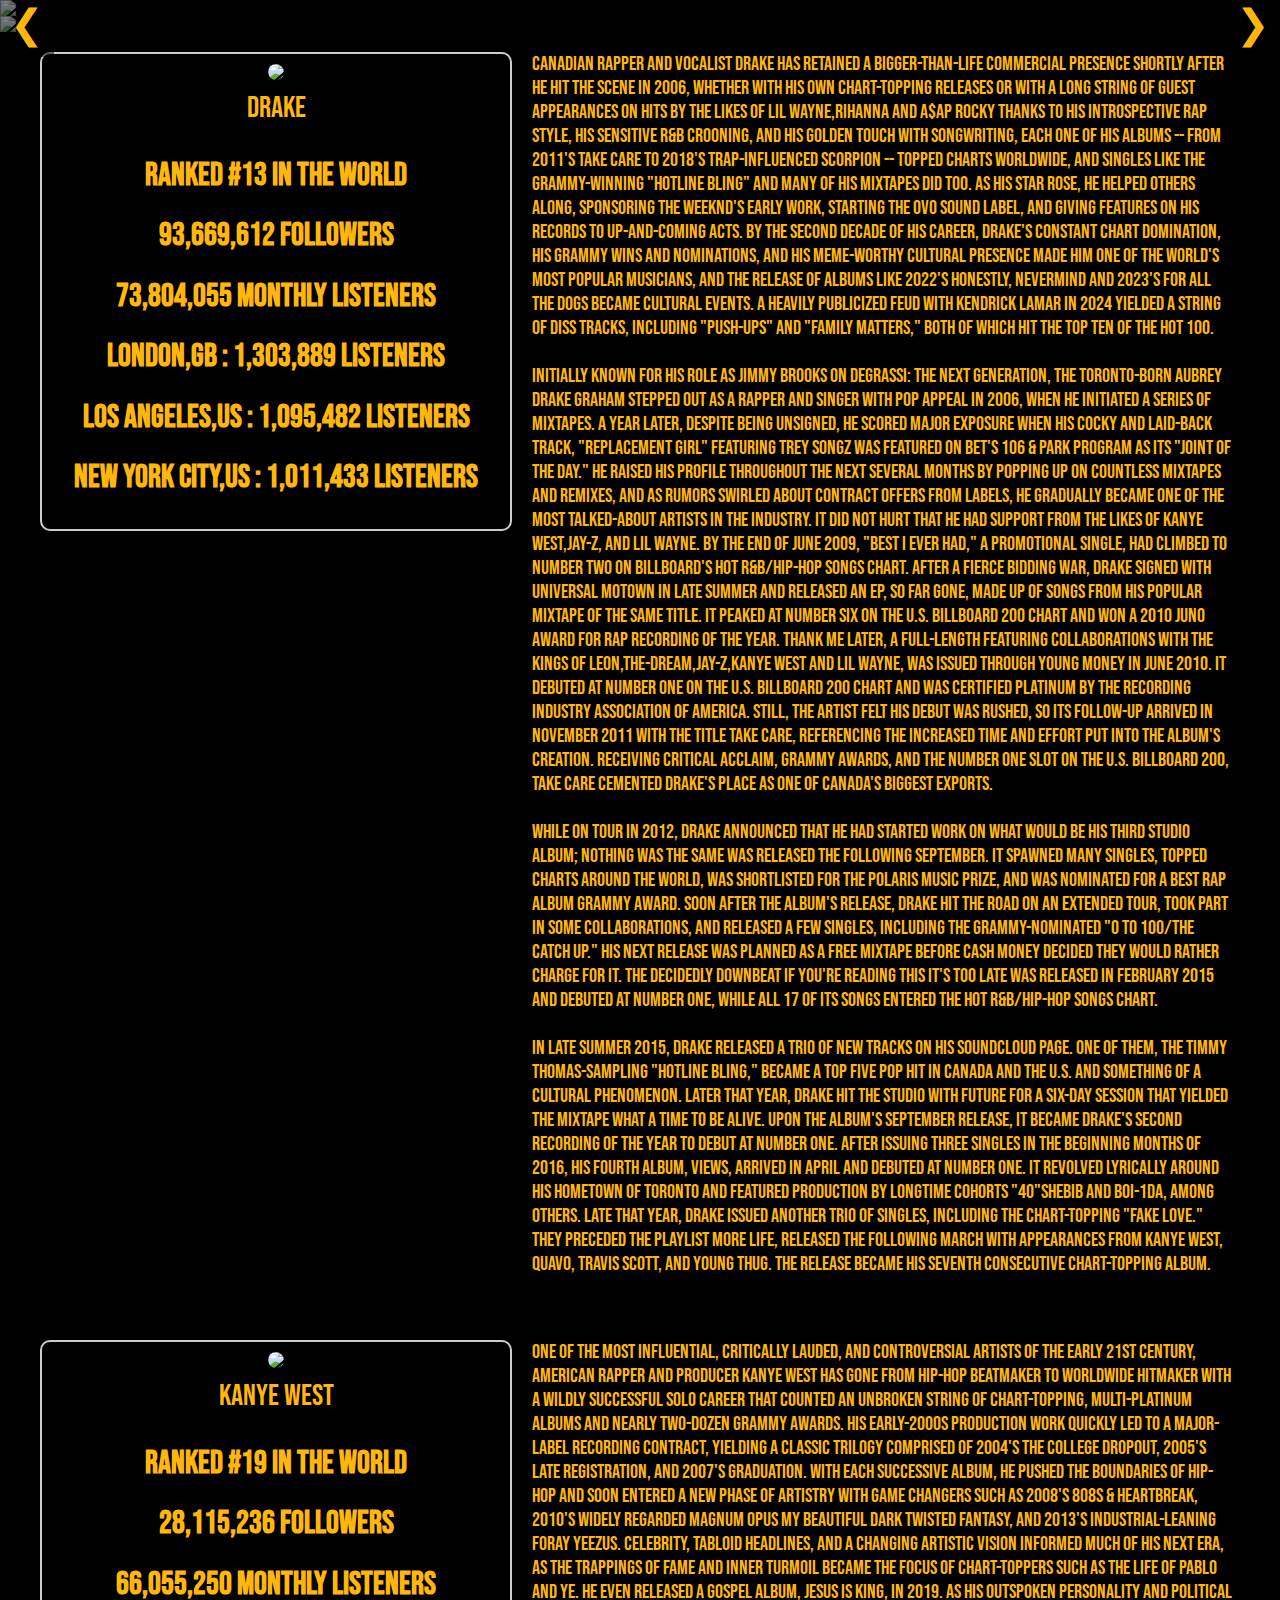
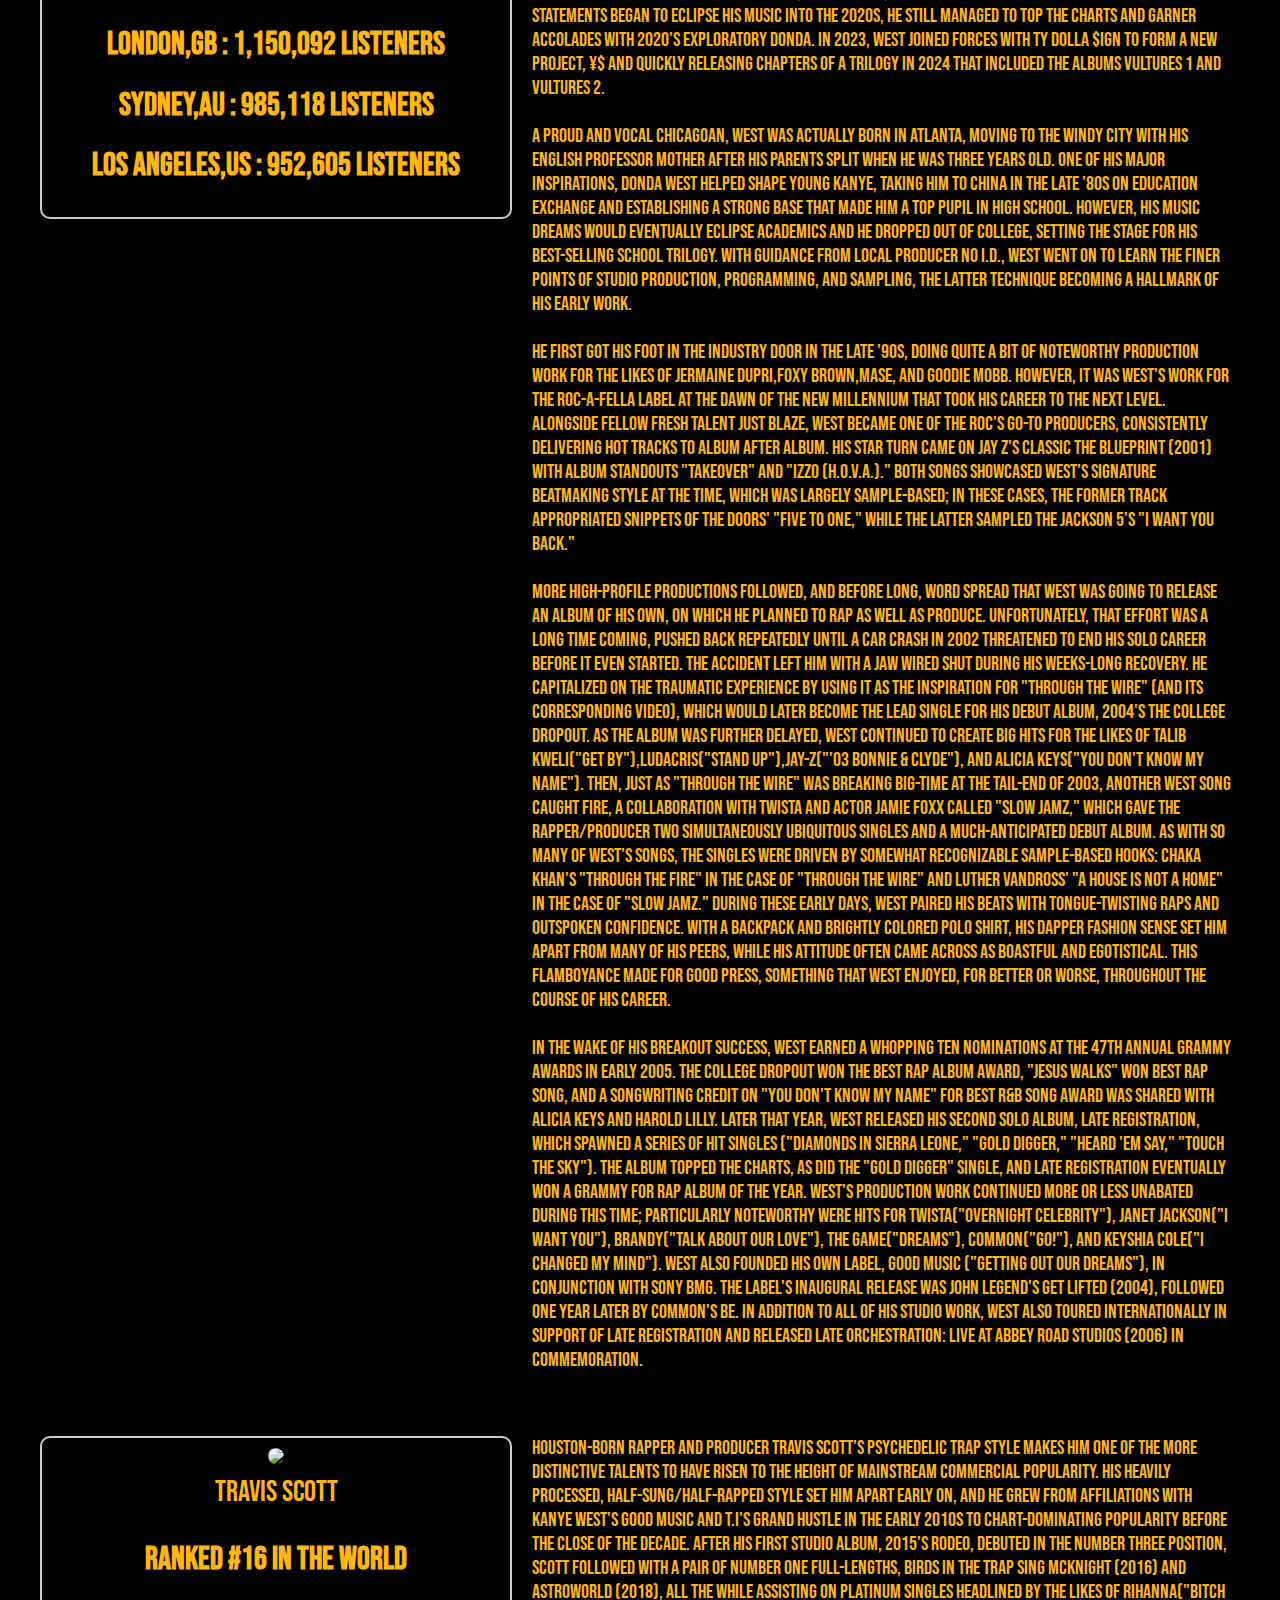
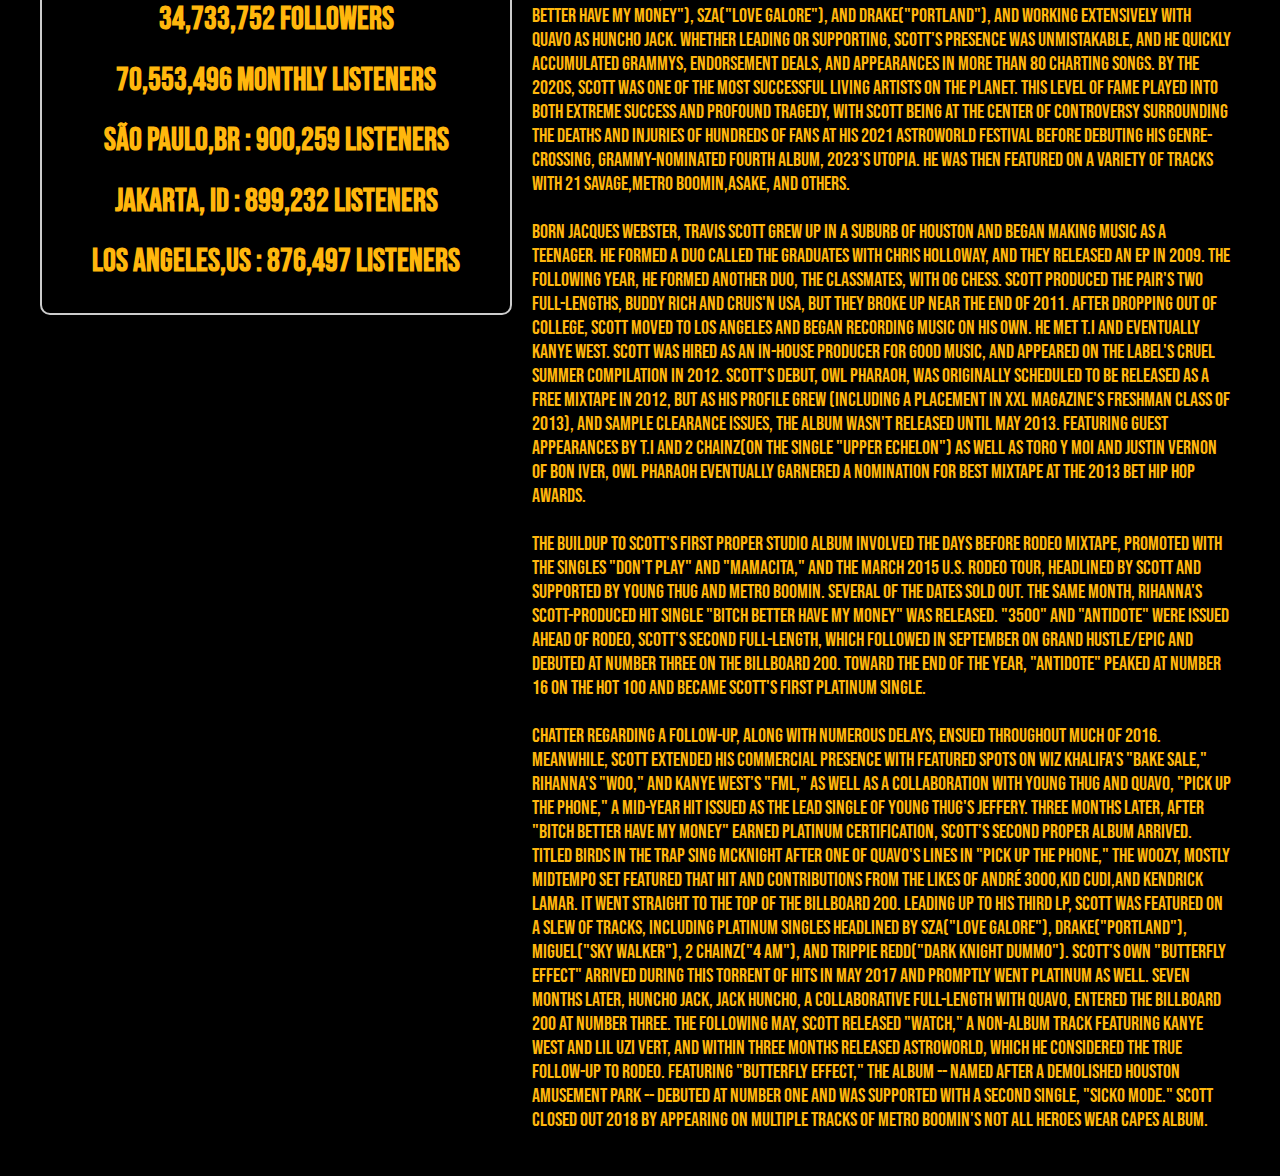
==== about us.html @ c62d8088 "first commit" ====
<!DOCTYPE html>
<html>
  <head>
    <link rel="stylesheet" href="about us.css">
    <link href="https://fonts.googleapis.com/css2?family=Bebas+Neue&display=swap" rel="stylesheet">
  </head>
<body>
    <!--logo-->
    <a href="index.html">
      <img src="c:\Users\ethan\Downloads\kanye-west-bear-logo.png" class = "logo">
    </a>
      <div class="slideshow-container">
        <img src="c:\Users\ethan\Downloads\kanye-in-asia.jpeg" class="slide">
        <img src="c:\Users\ethan\Downloads\drake-5k-bp-1600x900.jpg" class="slide">
        <img src="c:\Users\ethan\Downloads\travis-scott-gq-mu-1600x900.jpg" class="slide">
        <button class="prev arrow-button" onclick="moveSlide(-1)">&#10094;</button>
        <button class="next arrow-button" onclick="moveSlide(1)">&#10095;</button>
      </div>
      <div class="image-box ">
        <img src="c:\Users\ethan\Downloads\drake image.jpeg" >
        <p>
          <a href="https://open.spotify.com/artist/3TVXtAsR1Inumwj472S9r4" target="_blank">Drake</a>
        </p>
        <h1>Ranked #13 in the world</h1>
        <h1>93,669,612 Followers</h1>
        <h1>73,804,055 Monthly Listeners</h1>
        <h1>London,GB : 1,303,889 Listeners</h1>
        <h1>Los Angeles,US : 1,095,482 Listeners</h1>
        <h1>New York City,US : 1,011,433 Listeners</h1>
      </div>
      <p class = "p-info">
    Canadian rapper and vocalist Drake has retained a bigger-than-life commercial presence shortly after he hit the scene in 2006, whether with his own chart-topping releases or with a long string of guest appearances on hits by the likes of Lil Wayne,Rihanna and A$AP Rocky Thanks to his introspective rap style, his sensitive R&B crooning, and his golden touch with songwriting, each one of his albums -- from 2011's Take Care to 2018's trap-influenced Scorpion -- topped charts worldwide, and singles like the Grammy-winning "Hotline Bling" and many of his mixtapes did too. As his star rose, he helped others along, sponsoring the Weeknd's early work, starting the OVO Sound label, and giving features on his records to up-and-coming acts. By the second decade of his career, Drake's constant chart domination, his Grammy wins and nominations, and his meme-worthy cultural presence made him one of the world's most popular musicians, and the release of albums like 2022's Honestly, Nevermind and 2023's For All the Dogs became cultural events. A heavily publicized feud with Kendrick Lamar  in 2024 yielded a string of diss tracks, including "Push-Ups" and "Family Matters," both of which hit the Top Ten of the Hot 100.<br><br>

Initially known for his role as Jimmy Brooks on Degrassi: The Next Generation, the Toronto-born Aubrey Drake Graham stepped out as a rapper and singer with pop appeal in 2006, when he initiated a series of mixtapes. A year later, despite being unsigned, he scored major exposure when his cocky and laid-back track, "Replacement Girl" featuring Trey Songz was featured on BET's 106 & Park program as its "Joint of the Day." He raised his profile throughout the next several months by popping up on countless mixtapes and remixes, and as rumors swirled about contract offers from labels, he gradually became one of the most talked-about artists in the industry. It did not hurt that he had support from the likes of Kanye West,Jay-Z, and Lil Wayne.

By the end of June 2009, "Best I Ever Had," a promotional single, had climbed to number two on Billboard's Hot R&B/Hip-Hop Songs chart. After a fierce bidding war, Drake signed with Universal Motown in late summer and released an EP, So Far Gone, made up of songs from his popular mixtape of the same title. It peaked at number six on the U.S. Billboard 200 chart and won a 2010 Juno Award for Rap Recording of the Year. Thank Me Later, a full-length featuring collaborations with the Kings of Leon,the-Dream,Jay-Z,Kanye West and Lil Wayne, was issued through Young Money in June 2010. It debuted at number one on the U.S. Billboard 200 chart and was certified platinum by the Recording Industry Association of America. Still, the artist felt his debut was rushed, so its follow-up arrived in November 2011 with the title Take Care, referencing the increased time and effort put into the album's creation. Receiving critical acclaim, Grammy Awards, and the number one slot on the U.S. Billboard 200, Take Care cemented Drake's place as one of Canada's biggest exports.<br><br>

While on tour in 2012, Drake announced that he had started work on what would be his third studio album; Nothing Was the Same was released the following September. It spawned many singles, topped charts around the world, was shortlisted for the Polaris Music Prize, and was nominated for a Best Rap Album Grammy Award. Soon after the album's release, Drake hit the road on an extended tour, took part in some collaborations, and released a few singles, including the Grammy-nominated "0 to 100/The Catch Up." His next release was planned as a free mixtape before Cash Money decided they would rather charge for it. The decidedly downbeat If You're Reading This It's Too Late was released in February 2015 and debuted at number one, while all 17 of its songs entered the Hot R&B/Hip-Hop Songs chart.<br><br>

In late summer 2015, Drake released a trio of new tracks on his SoundCloud page. One of them, the Timmy Thomas-sampling "Hotline Bling," became a Top Five pop hit in Canada and the U.S. and something of a cultural phenomenon. Later that year, Drake hit the studio with Future for a six-day session that yielded the mixtape What a Time to Be Alive. Upon the album's September release, it became Drake's second recording of the year to debut at number one. After issuing three singles in the beginning months of 2016, his fourth album, Views, arrived in April and debuted at number one. It revolved lyrically around his hometown of Toronto and featured production by longtime cohorts "40"Shebib and Boi-1da, among others. Late that year, Drake issued another trio of singles, including the chart-topping "Fake Love." They preceded the playlist More Life, released the following March with appearances from Kanye West, Quavo, Travis Scott, and Young thug. The release became his seventh consecutive chart-topping album.<br><br>
      </p>
      <div class="image-box ">
        <img src="c:\Users\ethan\Downloads\kanye-west_MI0005472981-MN0000361014.jpeg" >
        <p>
          <a href="https://open.spotify.com/artist/5K4W6rqBFWDnAN6FQUkS6x" target="_blank">Kanye West</a>
        </p>
        <h1>Ranked #19 in the world</h1>
        <h1>28,115,236 Followers</h1>
        <h1>66,055,250 Monthly Listeners</h1>
        <h1>London,GB : 1,150,092 Listeners</h1>
        <h1>Sydney,AU : 985,118 Listeners</h1>
        <h1>Los Angeles,US : 952,605 Listeners</h1>
      </div>
      <p class = "p-info">
One of the most influential, critically lauded, and controversial artists of the early 21st century, American rapper and producer Kanye West has gone from hip-hop beatmaker to worldwide hitmaker with a wildly successful solo career that counted an unbroken string of chart-topping, multi-platinum albums and nearly two-dozen Grammy Awards. His early-2000s production work quickly led to a major-label recording contract, yielding a classic trilogy comprised of 2004's The College Dropout, 2005's Late Registration, and 2007's Graduation. With each successive album, he pushed the boundaries of hip-hop and soon entered a new phase of artistry with game changers such as 2008's 808s & Heartbreak, 2010's widely regarded magnum opus My Beautiful Dark Twisted Fantasy, and 2013's industrial-leaning foray Yeezus. Celebrity, tabloid headlines, and a changing artistic vision informed much of his next era, as the trappings of fame and inner turmoil became the focus of chart-toppers such as The Life of Pablo and Ye. He even released a gospel album, Jesus Is King, in 2019. As his outspoken personality and political statements began to eclipse his music into the 2020s, he still managed to top the charts and garner accolades with 2020's exploratory Donda. In 2023, West joined forces with Ty Dolla $ign to form a new project, ¥$ and quickly releasing chapters of a trilogy in 2024 that included the albums Vultures 1 and Vultures 2.<br><br>

A proud and vocal Chicagoan, West was actually born in Atlanta, moving to the Windy City with his English professor mother after his parents split when he was three years old. One of his major inspirations, Donda West helped shape young Kanye, taking him to China in the late '80s on education exchange and establishing a strong base that made him a top pupil in high school. However, his music dreams would eventually eclipse academics and he dropped out of college, setting the stage for his best-selling school trilogy. With guidance from local producer No I.D., West went on to learn the finer points of studio production, programming, and sampling, the latter technique becoming a hallmark of his early work.<br><br>

He first got his foot in the industry door in the late '90s, doing quite a bit of noteworthy production work for the likes of Jermaine Dupri,Foxy Brown,Mase, and Goodie Mobb. However, it was West's work for the Roc-A-Fella label at the dawn of the new millennium that took his career to the next level. Alongside fellow fresh talent Just Blaze, West became one of the Roc's go-to producers, consistently delivering hot tracks to album after album. His star turn came on Jay Z's classic The Blueprint (2001) with album standouts "Takeover" and "Izzo (H.O.V.A.)." Both songs showcased West's signature beatmaking style at the time, which was largely sample-based; in these cases, the former track appropriated snippets of the Doors' "Five to One," while the latter sampled the Jackson 5's "I Want You Back."<br><br>

More high-profile productions followed, and before long, word spread that West was going to release an album of his own, on which he planned to rap as well as produce. Unfortunately, that effort was a long time coming, pushed back repeatedly until a car crash in 2002 threatened to end his solo career before it even started. The accident left him with a jaw wired shut during his weeks-long recovery. He capitalized on the traumatic experience by using it as the inspiration for "Through the Wire" (and its corresponding video), which would later become the lead single for his debut album, 2004's The College Dropout. As the album was further delayed, West continued to create big hits for the likes of Talib Kweli("Get By"),Ludacris("Stand Up"),Jay-Z("'03 Bonnie & Clyde"), and Alicia Keys("You Don't Know My Name"). Then, just as "Through the Wire" was breaking big-time at the tail-end of 2003, another West song caught fire, a collaboration with Twista and actor Jamie Foxx called "Slow Jamz," which gave the rapper/producer two simultaneously ubiquitous singles and a much-anticipated debut album. As with so many of West's songs, the singles were driven by somewhat recognizable sample-based hooks: Chaka Khan's "Through the Fire" in the case of "Through the Wire" and Luther Vandross' "A House Is Not a Home" in the case of "Slow Jamz." During these early days, West paired his beats with tongue-twisting raps and outspoken confidence. With a backpack and brightly colored polo shirt, his dapper fashion sense set him apart from many of his peers, while his attitude often came across as boastful and egotistical. This flamboyance made for good press, something that West enjoyed, for better or worse, throughout the course of his career.<br><br>

In the wake of his breakout success, West earned a whopping ten nominations at the 47th annual Grammy Awards in early 2005. The College Dropout won the Best Rap Album award, "Jesus Walks" won Best Rap Song, and a songwriting credit on "You Don't Know My Name" for Best R&B Song award was shared with Alicia Keys and Harold Lilly. Later that year, West released his second solo album, Late Registration, which spawned a series of hit singles ("Diamonds in Sierra Leone," "Gold Digger," "Heard 'Em Say," "Touch the Sky"). The album topped the charts, as did the "Gold Digger" single, and Late Registration eventually won a Grammy for Rap Album of the Year. West's production work continued more or less unabated during this time; particularly noteworthy were hits for Twista("Overnight Celebrity"), Janet Jackson("I Want You"), Brandy("Talk About Our Love"), the Game("Dreams"), Common("Go!"), and Keyshia Cole("I Changed My Mind"). West also founded his own label, GOOD Music ("Getting Out Our Dreams"), in conjunction with Sony BMG. The label's inaugural release was  John Legend's Get Lifted (2004), followed one year later by Common's Be. In addition to all of his studio work, West also toured internationally in support of Late Registration and released Late Orchestration: Live at Abbey Road Studios (2006) in commemoration.<br><br>
      </p>
      <div class="image-box ">
        <img src="c:\Users\ethan\Downloads\gettyimages-1235223332_sq-e88ad790d447bd7dfcb0c1571047db26d39a8ee0.jpg" >
        <p>
          <a href="https://open.spotify.com/artist/0Y5tJX1MQlPlqiwlOH1tJY" target="_blank">Travis Scott</a>
        </p>
        <h1>Ranked #16 in the world</h1>
        <h1>34,733,752 Followers</h1>
        <h1>70,553,496 Monthly Listeners</h1>
        <h1>São Paulo,BR : 900,259 listeners</h1>
        <h1>Jakarta, ID : 899,232 listeners</h1>
        <h1>Los Angeles,US : 876,497 listeners</h1>
      </div>
      <p class = "p-info">
        Houston-born rapper and producer Travis Scott's psychedelic trap style makes him one of the more distinctive talents to have risen to the height of mainstream commercial popularity. His heavily processed, half-sung/half-rapped style set him apart early on, and he grew from affiliations with Kanye West's GOOD Music and T.I's Grand Hustle in the early 2010s to chart-dominating popularity before the close of the decade. After his first studio album, 2015's Rodeo, debuted in the number three position, Scott followed with a pair of number one full-lengths, Birds in the Trap Sing McKnight (2016) and Astroworld (2018), all the while assisting on platinum singles headlined by the likes of Rihanna("Bitch Better Have My Money"), SZA("Love Galore"), and Drake("Portland"), and working extensively with Quavo as Huncho Jack. Whether leading or supporting, Scott's presence was unmistakable, and he quickly accumulated Grammys, endorsement deals, and appearances in more than 80 charting songs. By the 2020s, Scott was one of the most successful living artists on the planet. This level of fame played into both extreme success and profound tragedy, with Scott being at the center of controversy surrounding the deaths and injuries of hundreds of fans at his 2021 Astroworld festival before debuting his genre-crossing, Grammy-nominated fourth album, 2023's UTOPIA. He was then featured on a variety of tracks with 21 Savage,Metro Boomin,Asake, and others.<br><br>

Born Jacques Webster, Travis Scott grew up in a suburb of Houston and began making music as a teenager. He formed a duo called the Graduates with Chris Holloway, and they released an EP in 2009. The following year, he formed another duo, the Classmates, with OG Chess. Scott produced the pair's two full-lengths, Buddy Rich and Cruis'n USA, but they broke up near the end of 2011. After dropping out of college, Scott moved to Los Angeles and began recording music on his own. He met T.I and eventually Kanye West. Scott was hired as an in-house producer for GOOD Music, and appeared on the label's Cruel Summer compilation in 2012. Scott's debut, Owl Pharaoh, was originally scheduled to be released as a free mixtape in 2012, but as his profile grew (including a placement in XXL Magazine's Freshman Class of 2013), and sample clearance issues, the album wasn't released until May 2013. Featuring guest appearances by T.I and 2 Chainz(on the single "Upper Echelon") as well as Toro y Moi and Justin Vernon of Bon Iver, Owl Pharaoh eventually garnered a nomination for Best Mixtape at the 2013 BET Hip Hop Awards.<br><br>

The buildup to Scott's first proper studio album involved the Days Before Rodeo mixtape, promoted with the singles "Don't Play" and "Mamacita," and the March 2015 U.S. Rodeo Tour, headlined by Scott and supported by  Young Thug and Metro Boomin. Several of the dates sold out. The same month, Rihanna's Scott-produced hit single "Bitch Better Have My Money" was released. "3500" and "Antidote" were issued ahead of Rodeo, Scott's second full-length, which followed in September on Grand Hustle/Epic and debuted at number three on the Billboard 200. Toward the end of the year, "Antidote" peaked at number 16 on the Hot 100 and became Scott's first platinum single.<br><br>

Chatter regarding a follow-up, along with numerous delays, ensued throughout much of 2016. Meanwhile, Scott extended his commercial presence with featured spots on Wiz Khalifa's "Bake Sale," Rihanna's "Woo," and Kanye West's "FML," as well as a collaboration with Young thug and Quavo, "Pick Up the Phone," a mid-year hit issued as the lead single of Young Thug's JEFFERY. Three months later, after "Bitch Better Have My Money" earned platinum certification, Scott's second proper album arrived. Titled Birds in the Trap Sing McKnight after one of Quavo's lines in "Pick Up the Phone," the woozy, mostly midtempo set featured that hit and contributions from the likes of André 3000,Kid Cudi,and Kendrick Lamar. It went straight to the top of the Billboard 200.

Leading up to his third LP, Scott was featured on a slew of tracks, including platinum singles headlined by  SZA("Love Galore"),  Drake("Portland"),  Miguel("Sky Walker"), 2 Chainz("4 AM"), and  Trippie Redd("Dark Knight Dummo"). Scott's own "Butterfly Effect" arrived during this torrent of hits in May 2017 and promptly went platinum as well. Seven months later, Huncho Jack, Jack Huncho, a collaborative full-length with Quavo, entered the Billboard 200 at number three. The following May, Scott released "Watch," a non-album track featuring Kanye West and Lil Uzi Vert, and within three months released Astroworld, which he considered the true follow-up to Rodeo. Featuring "Butterfly Effect," the album -- named after a demolished Houston amusement park -- debuted at number one and was supported with a second single, "Sicko Mode." Scott closed out 2018 by appearing on multiple tracks of Metro Boomin's Not All Heroes Wear Capes album.<br><br>
      </p>
    <script src="aboutus.js"></script>
</body>
---- about us.css ----
.logo{
    position: relative;
    display: block;
    margin-left: auto;
    margin-right: auto;
}
body {
    background-color: black;
    color: #FFB70D; /* Set text color to white for better contrast */
    margin: 0; /* Remove default margin */
    padding: 0; /* Remove default padding */
    height: 100vh; /* Make sure the body takes up the full viewport height */
    font-family: 'Bebas Neue', sans-serif;
}
.slide {
    display: none;
    width: 100%;
}

/* Style for the previous and next buttons */
.arrow-button {
    position: absolute;
    top: 50%;
    padding: 10px;
    background: rgba(0, 0, 0, 0.5);
    color: #FFB70D;
    border: none;
    cursor: pointer;
    font-size: 40px;
    transform: translateY(-50%);
}
.prev {
    left: 0;
}

.next {
    right: 0;
}
.slideshow-container {
    position: relative;
    max-width: 100%;
    margin: auto;
}
.p-info{
    width: 700px;          /* Fixed width */
    max-width: 90%;        /* Ensures it doesn't exceed 90% of the screen width */
    font-size: 20px;       /* Adjusts text size */
    float: left;
    margin-right: 20px;
    margin-left: 20px;
}
.image-box {
    width: 35%;               /* Set box width */
    padding: 10px;              /* Space inside the box */
    border: 2px solid #ccc;     /* Add a border around the box */
    border-radius: 10px;        /* Rounded corners */
    text-align: center;         /* Center-align content inside the box */
    margin-left: 40px;
    margin-top:20px;    /* Center the box horizontally */
    margin-bottom: 400px;
    float: left; 
}
.image-box img {
    width: 100%;                /* Make the image responsive */
    border-radius: 10px;        /* Match the container's rounded corners */
}
.image-box p {
    margin-top: 5px;           /* Space between image and text */      /* Adjust text size */
    color: #FFB70D;                /* Text color */
    font-size: 30px;
}
a{
    color: #FFB70D;
    text-decoration: none
}
a:hover{
    text-decoration: underline; 
    color: #FFD700;     
}
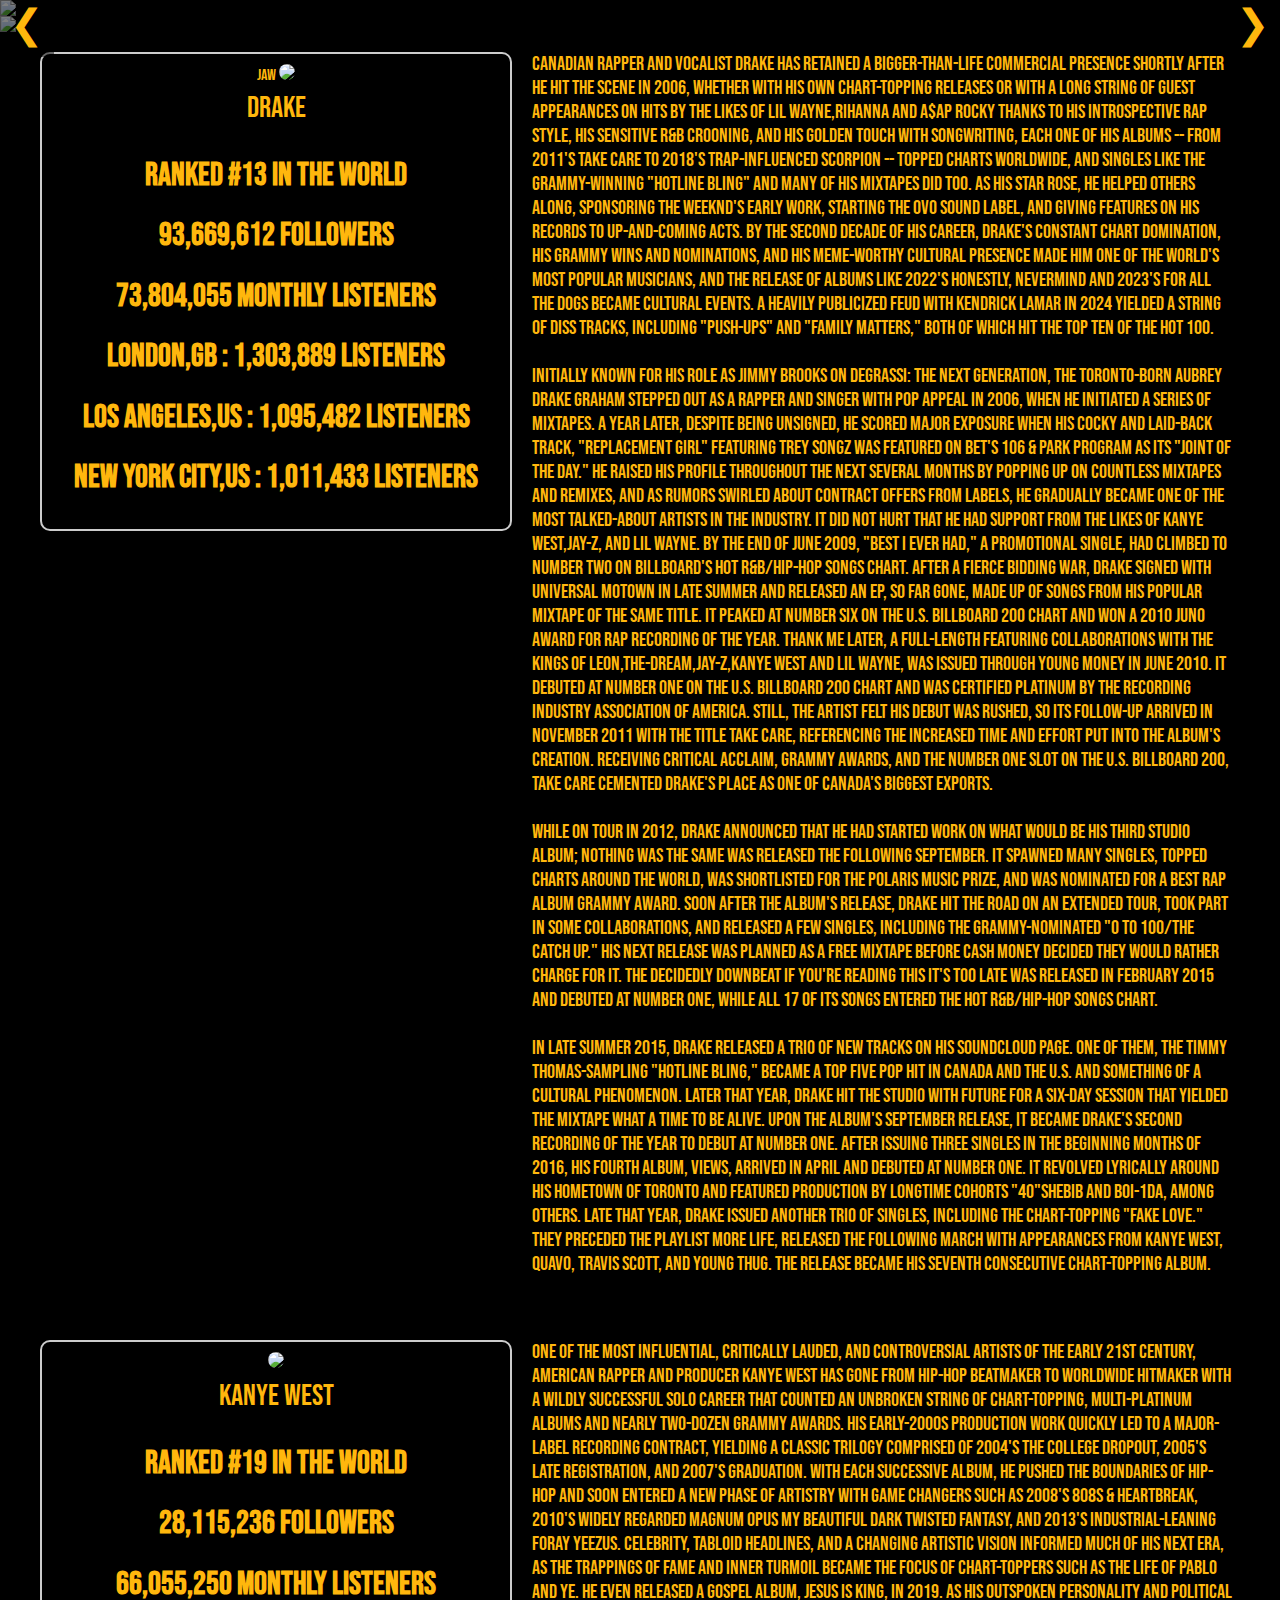
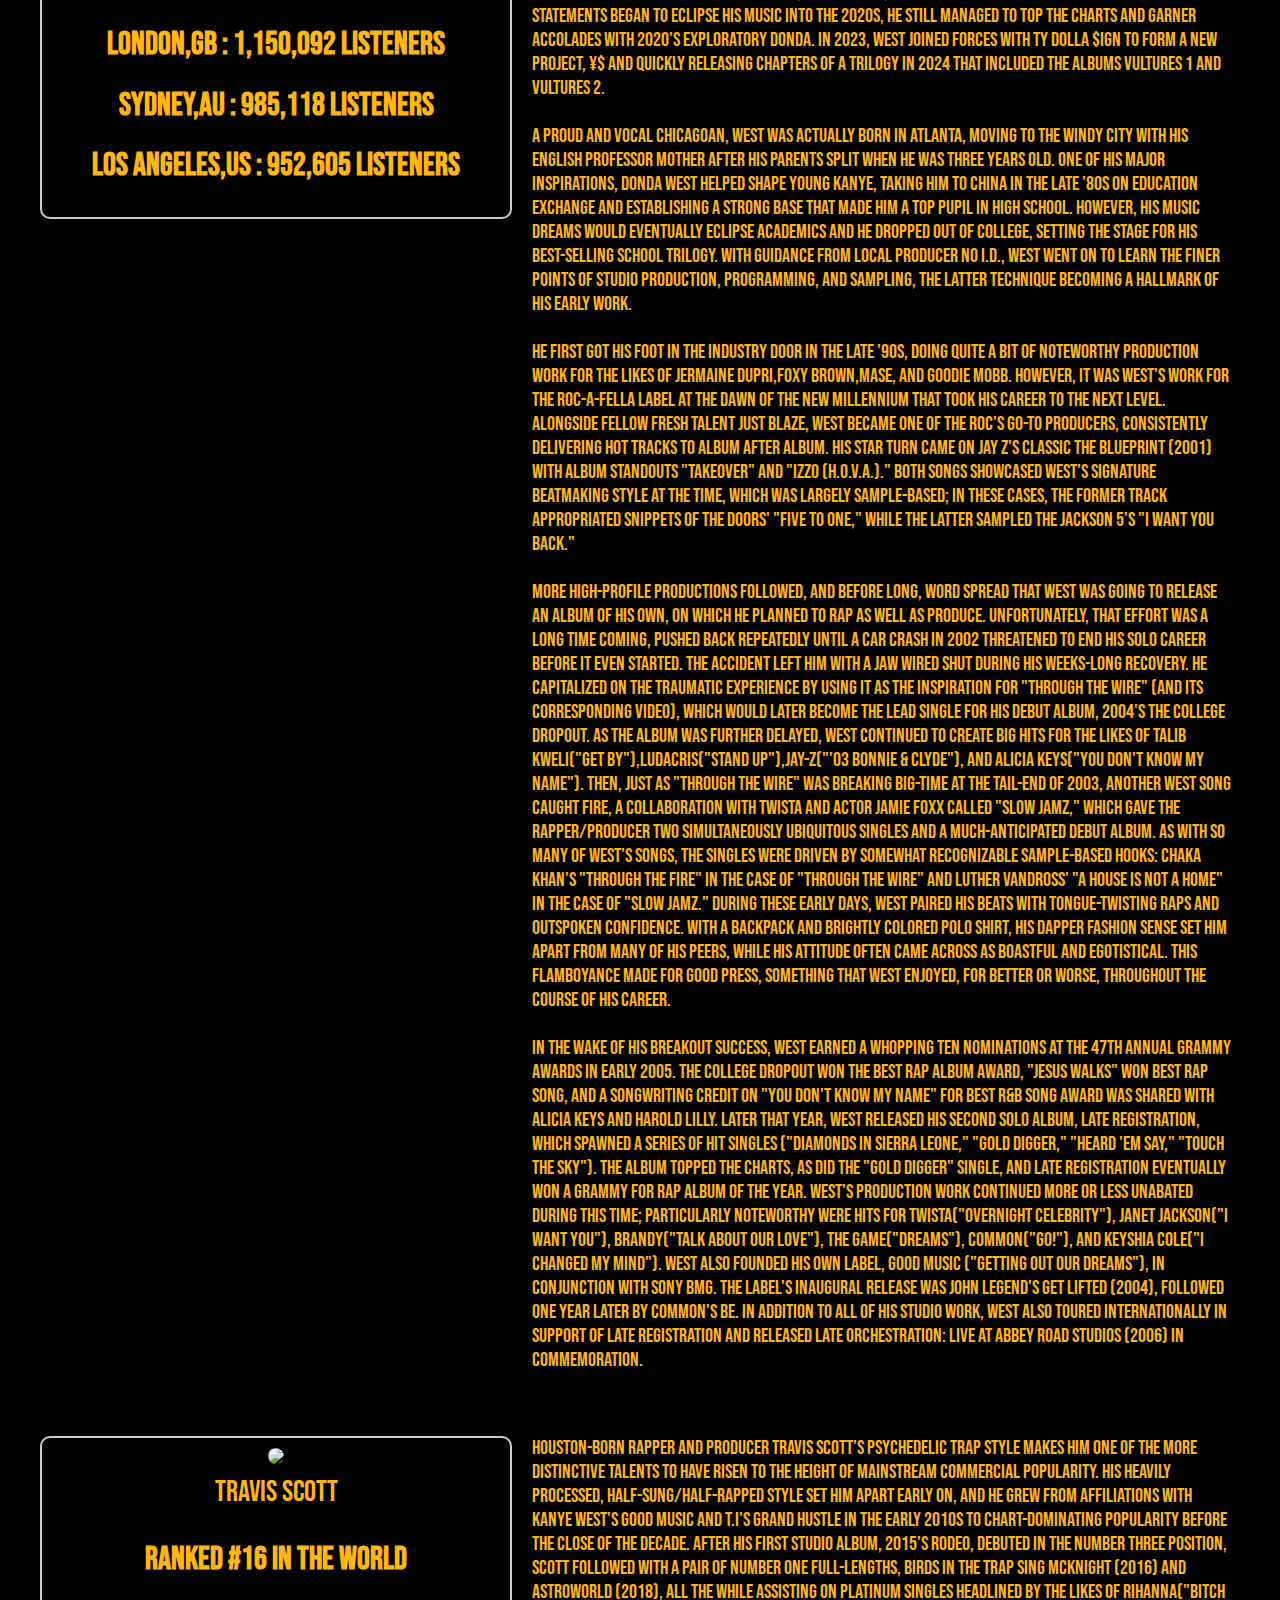
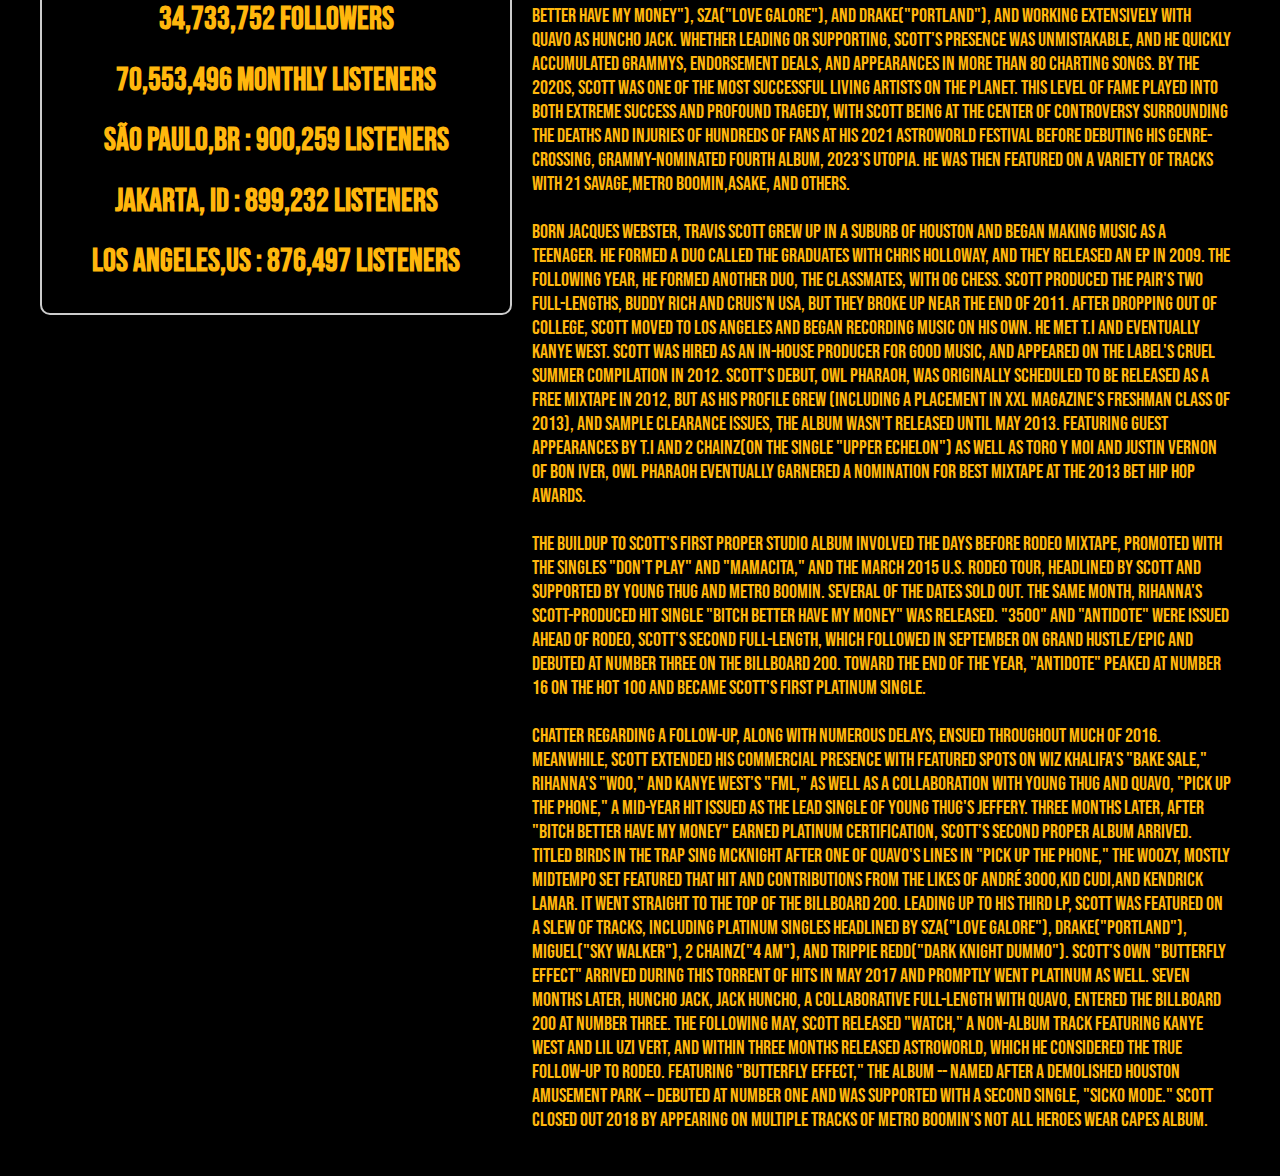
==== commit 5fd64560: "commit number 1" ====
--- a/about us.html
+++ b/about us.html
@@ -17,6 +17,7 @@
         <button class="next arrow-button" onclick="moveSlide(1)">&#10095;</button>
       </div>
       <div class="image-box ">
+        jaw
         <img src="c:\Users\ethan\Downloads\drake image.jpeg" >
         <p>
           <a href="https://open.spotify.com/artist/3TVXtAsR1Inumwj472S9r4" target="_blank">Drake</a>
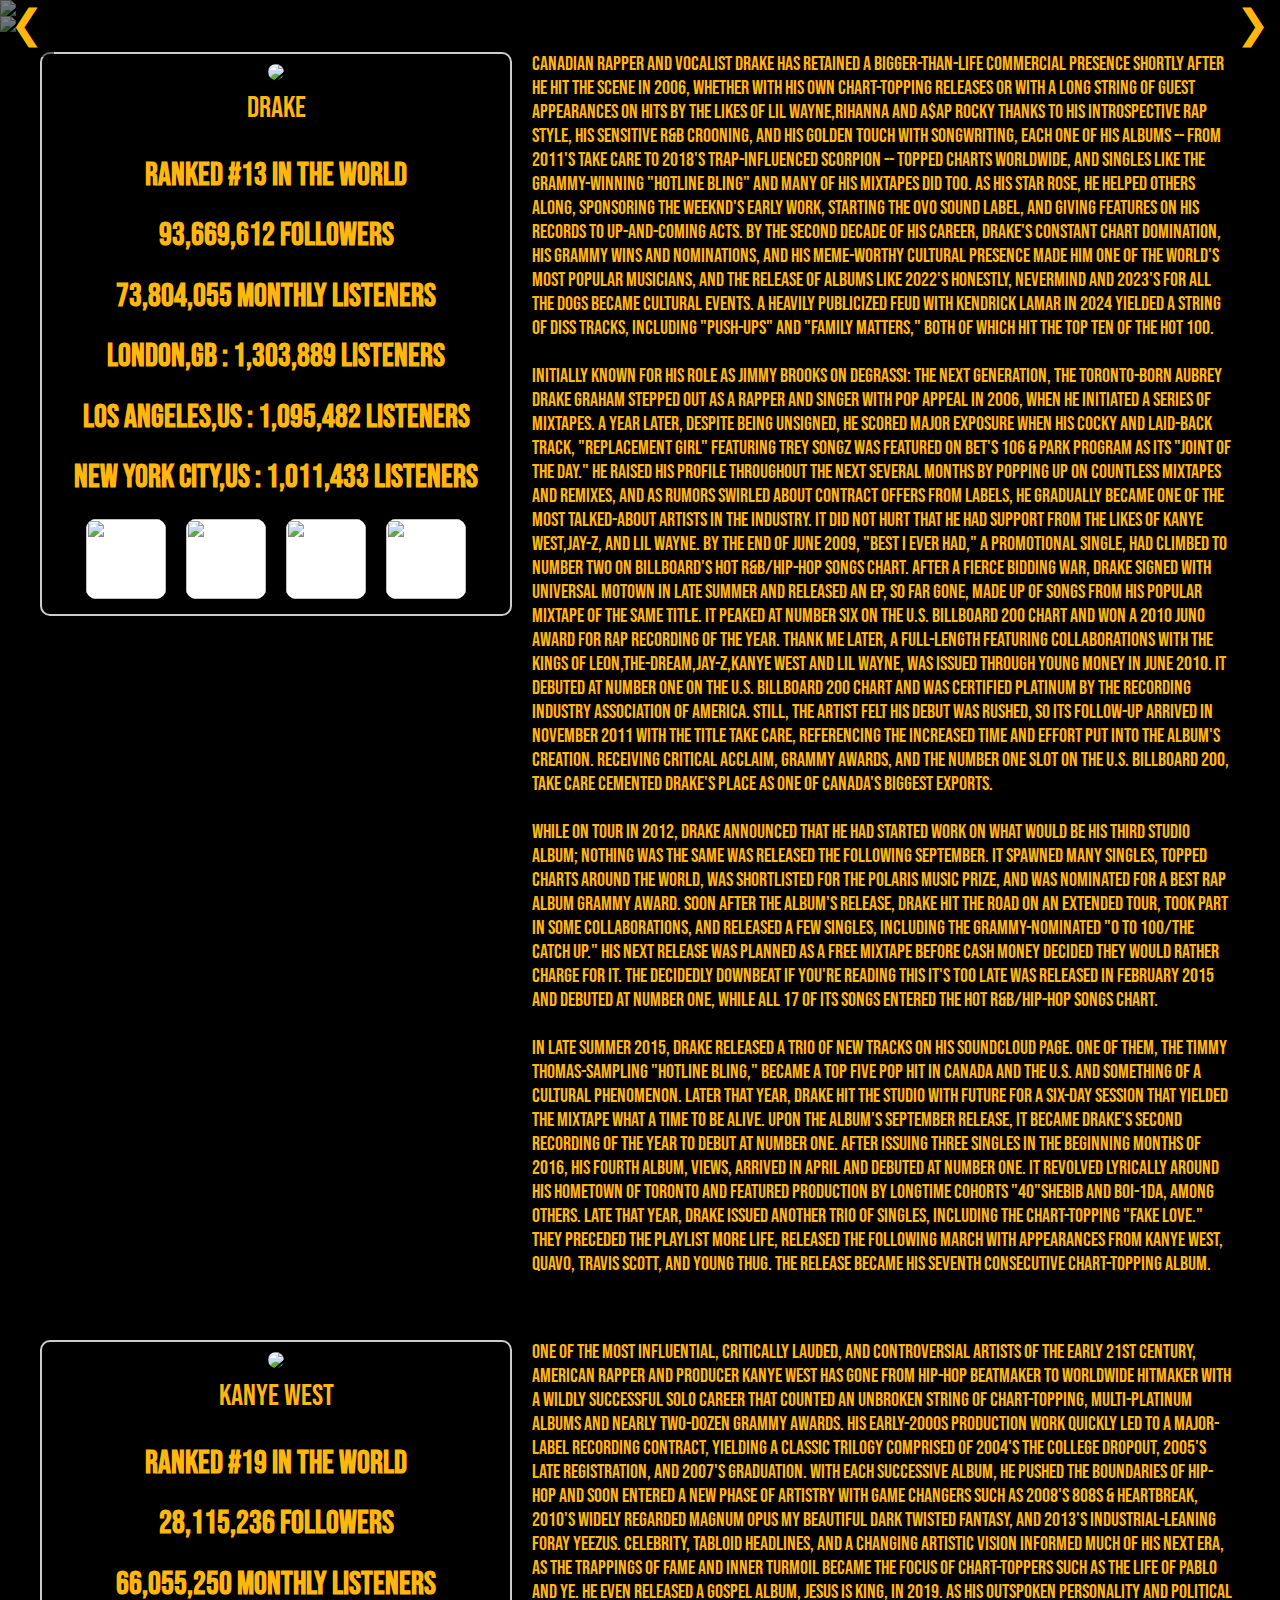
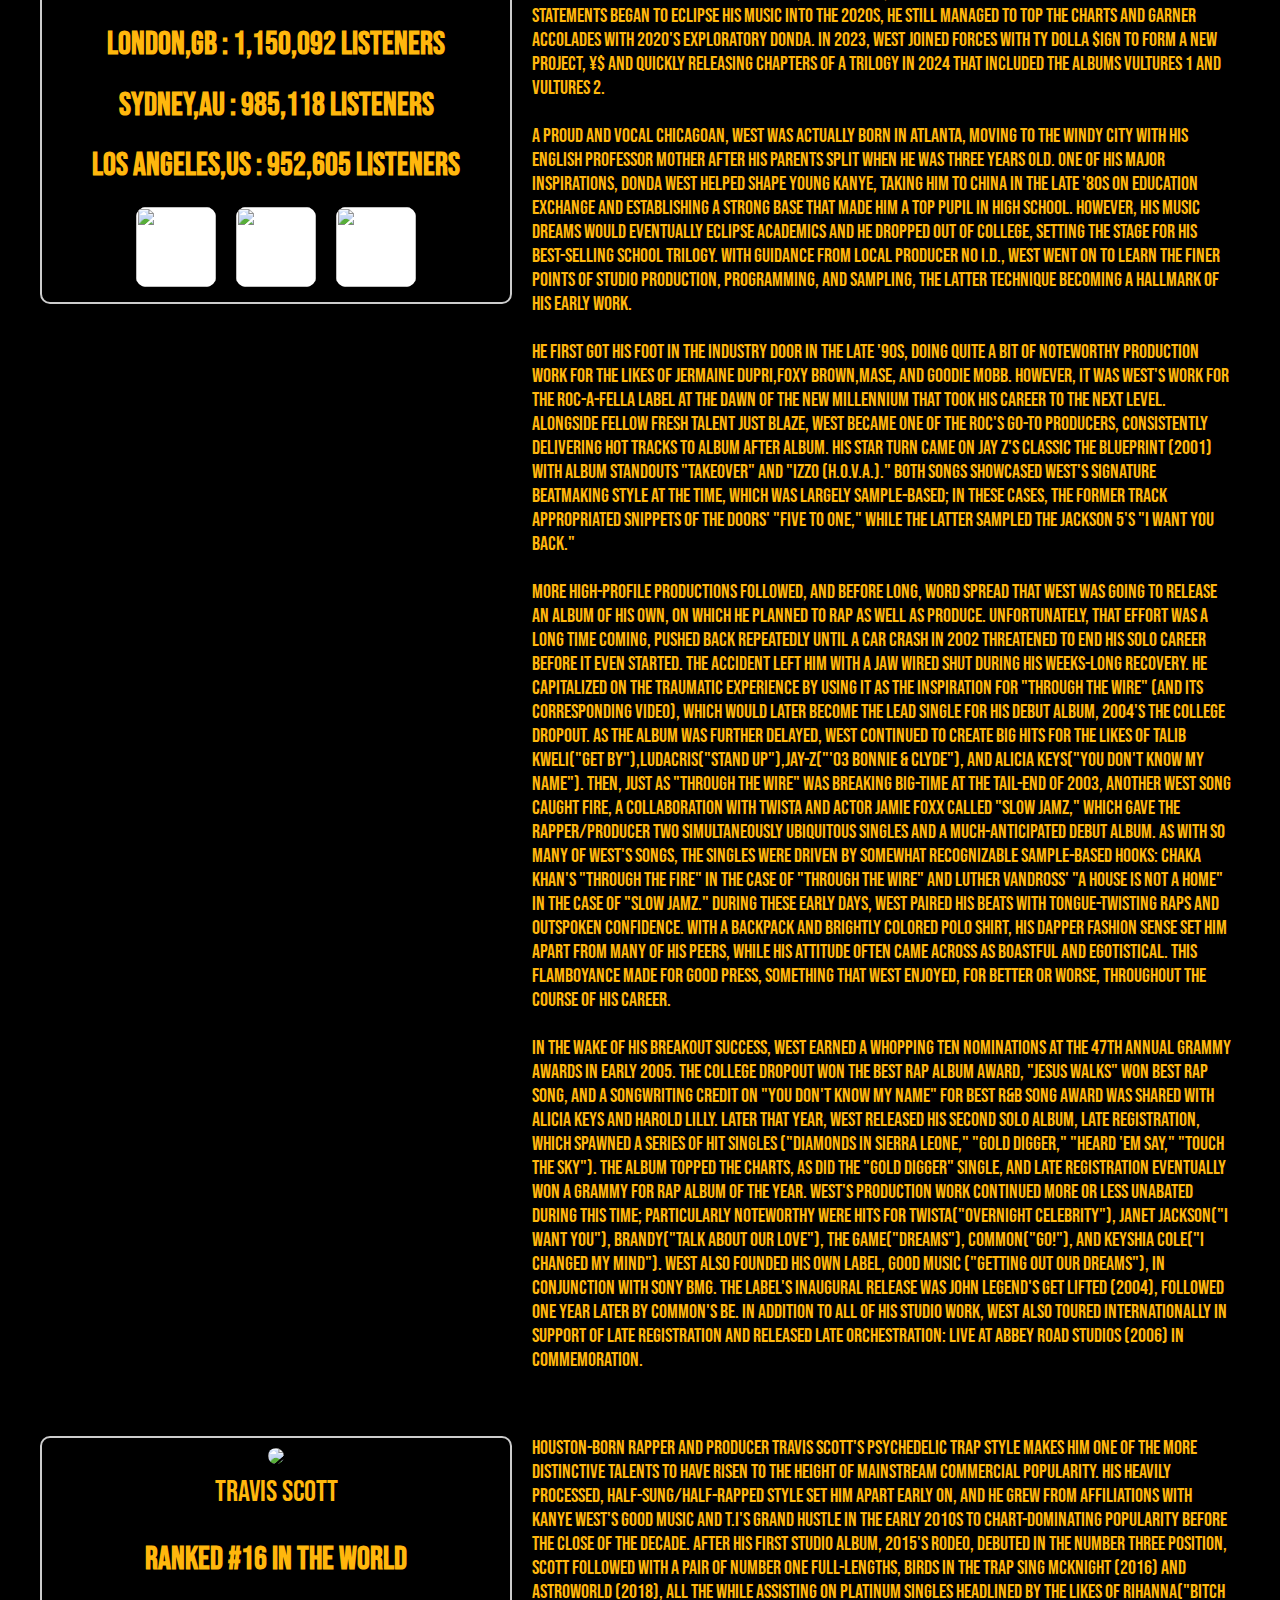
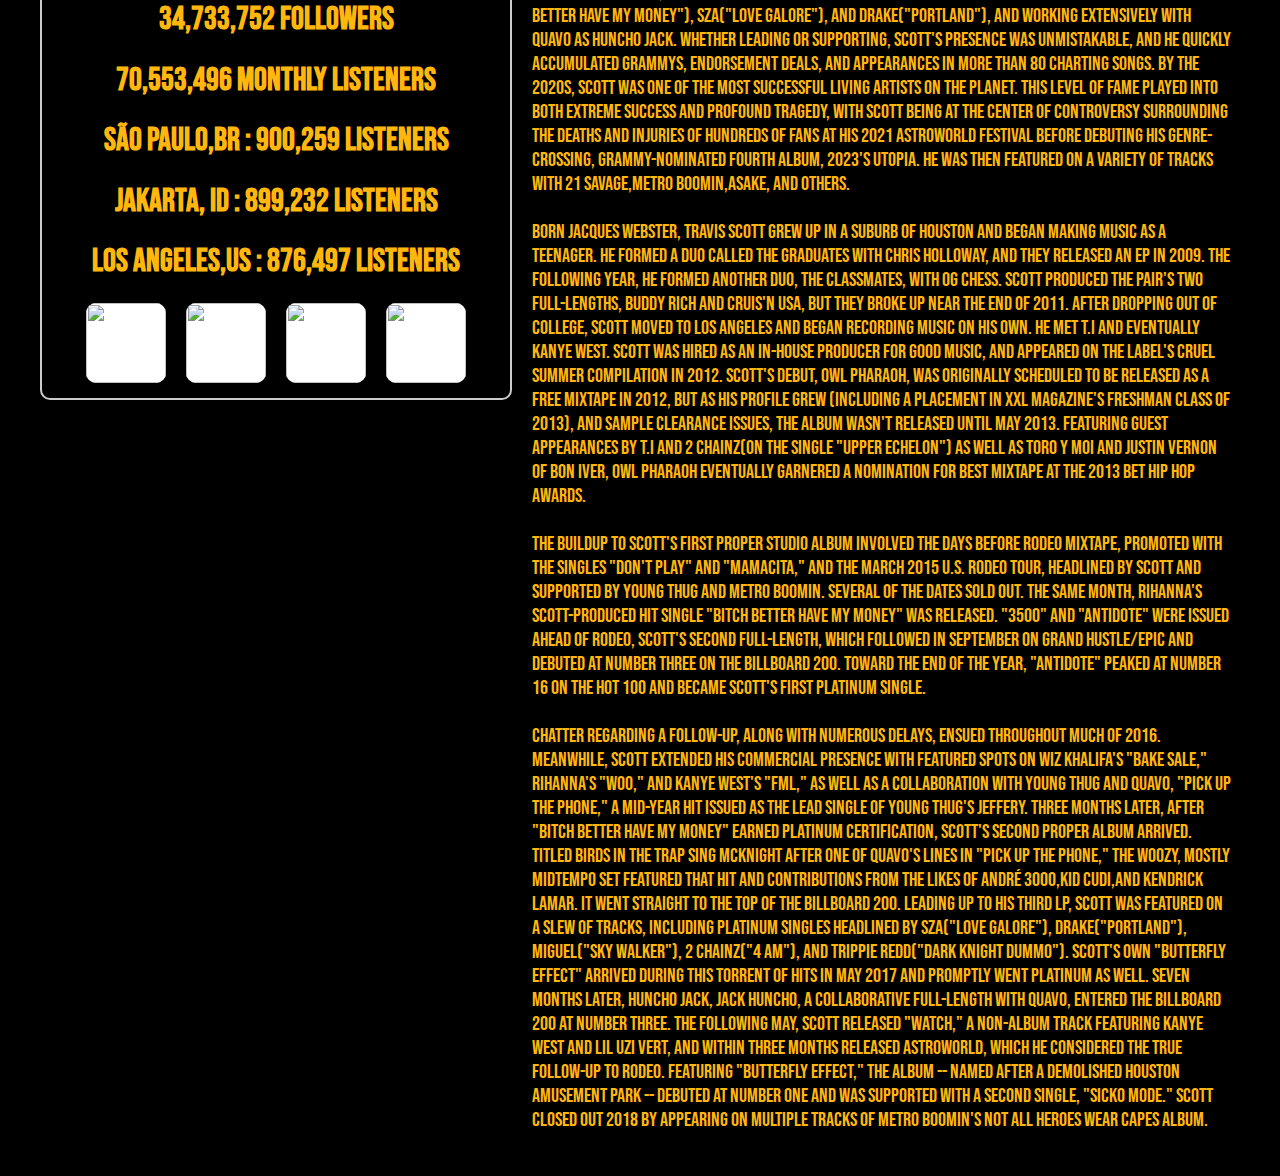
==== commit 71287105: "commit 2" ====
--- a/about us.html
+++ b/about us.html
@@ -17,7 +17,6 @@
         <button class="next arrow-button" onclick="moveSlide(1)">&#10095;</button>
       </div>
       <div class="image-box ">
-        jaw
         <img src="c:\Users\ethan\Downloads\drake image.jpeg" >
         <p>
           <a href="https://open.spotify.com/artist/3TVXtAsR1Inumwj472S9r4" target="_blank">Drake</a>
@@ -28,6 +27,20 @@
         <h1>London,GB : 1,303,889 Listeners</h1>
         <h1>Los Angeles,US : 1,095,482 Listeners</h1>
         <h1>New York City,US : 1,011,433 Listeners</h1>
+        <div class="social-icons">
+          <a href="https://www.facebook.com/drake" target="_blank">
+            <img src="c:\Users\ethan\Downloads\Facebook_logo_(square).png">
+          </a>
+          <a href="https://www.twitter.com/drake" target="_blank">
+            <img src="c:\Users\ethan\Downloads\twitter icon.png">
+          </a>
+          <a href="https://www.instagram.com/champagnepapi/?hl=en" target="_blank">
+            <img src="c:\Users\ethan\Downloads\ig logo.jpeg">
+          </a>
+          <a href="https://www.youtube.com/@DrakeOfficial" target="_blank">
+            <img src="c:\Users\ethan\Downloads\hd-youtube-logo-png-transparent-background-20.png">
+          </a>
+        </div>
       </div>
       <p class = "p-info">
     Canadian rapper and vocalist Drake has retained a bigger-than-life commercial presence shortly after he hit the scene in 2006, whether with his own chart-topping releases or with a long string of guest appearances on hits by the likes of Lil Wayne,Rihanna and A$AP Rocky Thanks to his introspective rap style, his sensitive R&B crooning, and his golden touch with songwriting, each one of his albums -- from 2011's Take Care to 2018's trap-influenced Scorpion -- topped charts worldwide, and singles like the Grammy-winning "Hotline Bling" and many of his mixtapes did too. As his star rose, he helped others along, sponsoring the Weeknd's early work, starting the OVO Sound label, and giving features on his records to up-and-coming acts. By the second decade of his career, Drake's constant chart domination, his Grammy wins and nominations, and his meme-worthy cultural presence made him one of the world's most popular musicians, and the release of albums like 2022's Honestly, Nevermind and 2023's For All the Dogs became cultural events. A heavily publicized feud with Kendrick Lamar  in 2024 yielded a string of diss tracks, including "Push-Ups" and "Family Matters," both of which hit the Top Ten of the Hot 100.<br><br>
@@ -51,6 +64,17 @@
         <h1>London,GB : 1,150,092 Listeners</h1>
         <h1>Sydney,AU : 985,118 Listeners</h1>
         <h1>Los Angeles,US : 952,605 Listeners</h1>
+        <div class="social-icons">
+          <a href="https://www.facebook.com/kanyewest/" target="_blank">
+            <img src="c:\Users\ethan\Downloads\Facebook_logo_(square).png">
+          </a>
+          <a href="https://www.instagram.com/ye/?hl=en" target="_blank">
+            <img src="c:\Users\ethan\Downloads\ig logo.jpeg">
+          </a>
+          <a href="https://www.youtube.com/channel/UCs6eXM7s8Vl5WcECcRHc2qQ" target="_blank">
+            <img src="c:\Users\ethan\Downloads\hd-youtube-logo-png-transparent-background-20.png">
+          </a>
+        </div>
       </div>
       <p class = "p-info">
 One of the most influential, critically lauded, and controversial artists of the early 21st century, American rapper and producer Kanye West has gone from hip-hop beatmaker to worldwide hitmaker with a wildly successful solo career that counted an unbroken string of chart-topping, multi-platinum albums and nearly two-dozen Grammy Awards. His early-2000s production work quickly led to a major-label recording contract, yielding a classic trilogy comprised of 2004's The College Dropout, 2005's Late Registration, and 2007's Graduation. With each successive album, he pushed the boundaries of hip-hop and soon entered a new phase of artistry with game changers such as 2008's 808s & Heartbreak, 2010's widely regarded magnum opus My Beautiful Dark Twisted Fantasy, and 2013's industrial-leaning foray Yeezus. Celebrity, tabloid headlines, and a changing artistic vision informed much of his next era, as the trappings of fame and inner turmoil became the focus of chart-toppers such as The Life of Pablo and Ye. He even released a gospel album, Jesus Is King, in 2019. As his outspoken personality and political statements began to eclipse his music into the 2020s, he still managed to top the charts and garner accolades with 2020's exploratory Donda. In 2023, West joined forces with Ty Dolla $ign to form a new project, ¥$ and quickly releasing chapters of a trilogy in 2024 that included the albums Vultures 1 and Vultures 2.<br><br>
@@ -74,6 +98,20 @@
         <h1>São Paulo,BR : 900,259 listeners</h1>
         <h1>Jakarta, ID : 899,232 listeners</h1>
         <h1>Los Angeles,US : 876,497 listeners</h1>
+        <div class="social-icons">
+          <a href="https://www.facebook.com/travisscottlaflame/" target="_blank">
+            <img src="c:\Users\ethan\Downloads\Facebook_logo_(square).png">
+          </a>
+          <a href="https://x.com/trvisxx?lang=en" target="_blank">
+            <img src="c:\Users\ethan\Downloads\twitter icon.png">
+          </a>
+          <a href="https://www.instagram.com/champagnepapi/?hl=en" target="_blank">
+            <img src="c:\Users\ethan\Downloads\ig logo.jpeg">
+          </a>
+          <a href="https://www.youtube.com/@DrakeOfficial" target="_blank">
+            <img src="c:\Users\ethan\Downloads\hd-youtube-logo-png-transparent-background-20.png">
+          </a>
+        </div>
       </div>
       <p class = "p-info">
         Houston-born rapper and producer Travis Scott's psychedelic trap style makes him one of the more distinctive talents to have risen to the height of mainstream commercial popularity. His heavily processed, half-sung/half-rapped style set him apart early on, and he grew from affiliations with Kanye West's GOOD Music and T.I's Grand Hustle in the early 2010s to chart-dominating popularity before the close of the decade. After his first studio album, 2015's Rodeo, debuted in the number three position, Scott followed with a pair of number one full-lengths, Birds in the Trap Sing McKnight (2016) and Astroworld (2018), all the while assisting on platinum singles headlined by the likes of Rihanna("Bitch Better Have My Money"), SZA("Love Galore"), and Drake("Portland"), and working extensively with Quavo as Huncho Jack. Whether leading or supporting, Scott's presence was unmistakable, and he quickly accumulated Grammys, endorsement deals, and appearances in more than 80 charting songs. By the 2020s, Scott was one of the most successful living artists on the planet. This level of fame played into both extreme success and profound tragedy, with Scott being at the center of controversy surrounding the deaths and injuries of hundreds of fans at his 2021 Astroworld festival before debuting his genre-crossing, Grammy-nominated fourth album, 2023's UTOPIA. He was then featured on a variety of tracks with 21 Savage,Metro Boomin,Asake, and others.<br><br>
@@ -86,5 +124,6 @@
 
 Leading up to his third LP, Scott was featured on a slew of tracks, including platinum singles headlined by  SZA("Love Galore"),  Drake("Portland"),  Miguel("Sky Walker"), 2 Chainz("4 AM"), and  Trippie Redd("Dark Knight Dummo"). Scott's own "Butterfly Effect" arrived during this torrent of hits in May 2017 and promptly went platinum as well. Seven months later, Huncho Jack, Jack Huncho, a collaborative full-length with Quavo, entered the Billboard 200 at number three. The following May, Scott released "Watch," a non-album track featuring Kanye West and Lil Uzi Vert, and within three months released Astroworld, which he considered the true follow-up to Rodeo. Featuring "Butterfly Effect," the album -- named after a demolished Houston amusement park -- debuted at number one and was supported with a second single, "Sicko Mode." Scott closed out 2018 by appearing on multiple tracks of Metro Boomin's Not All Heroes Wear Capes album.<br><br>
       </p>
+      
     <script src="aboutus.js"></script>
 </body>--- a/about us.css
+++ b/about us.css
@@ -77,3 +77,26 @@
     text-decoration: underline; 
     color: #FFD700;     
 }
+/* Social icons container */
+.social-icons {
+    display: flex;                 /* Align icons horizontally */
+    justify-content: center;       /* Center-align icons in the image box */
+    gap: 20px;                     /* Space between icons */
+    margin-top: 15px;              /* Add space above the icons */
+  }
+  
+  /* Styling for each social icon */
+  .social-icons img {
+    width: 80px;                   /* Fixed width for all icons */
+    height: 80px;                  /* Fixed height for all icons */
+    object-fit: cover;             /* Ensure the image scales properly */
+    transition: transform 0.2s;    /* Smooth hover effect */
+    cursor: pointer;               /* Pointer cursor on hover */
+    background-color: white;
+  }
+  
+  /* Hover effect to enlarge icons slightly */
+  .social-icons img:hover {
+    transform: scale(1.2);         /* Enlarge icon on hover */
+  }
+  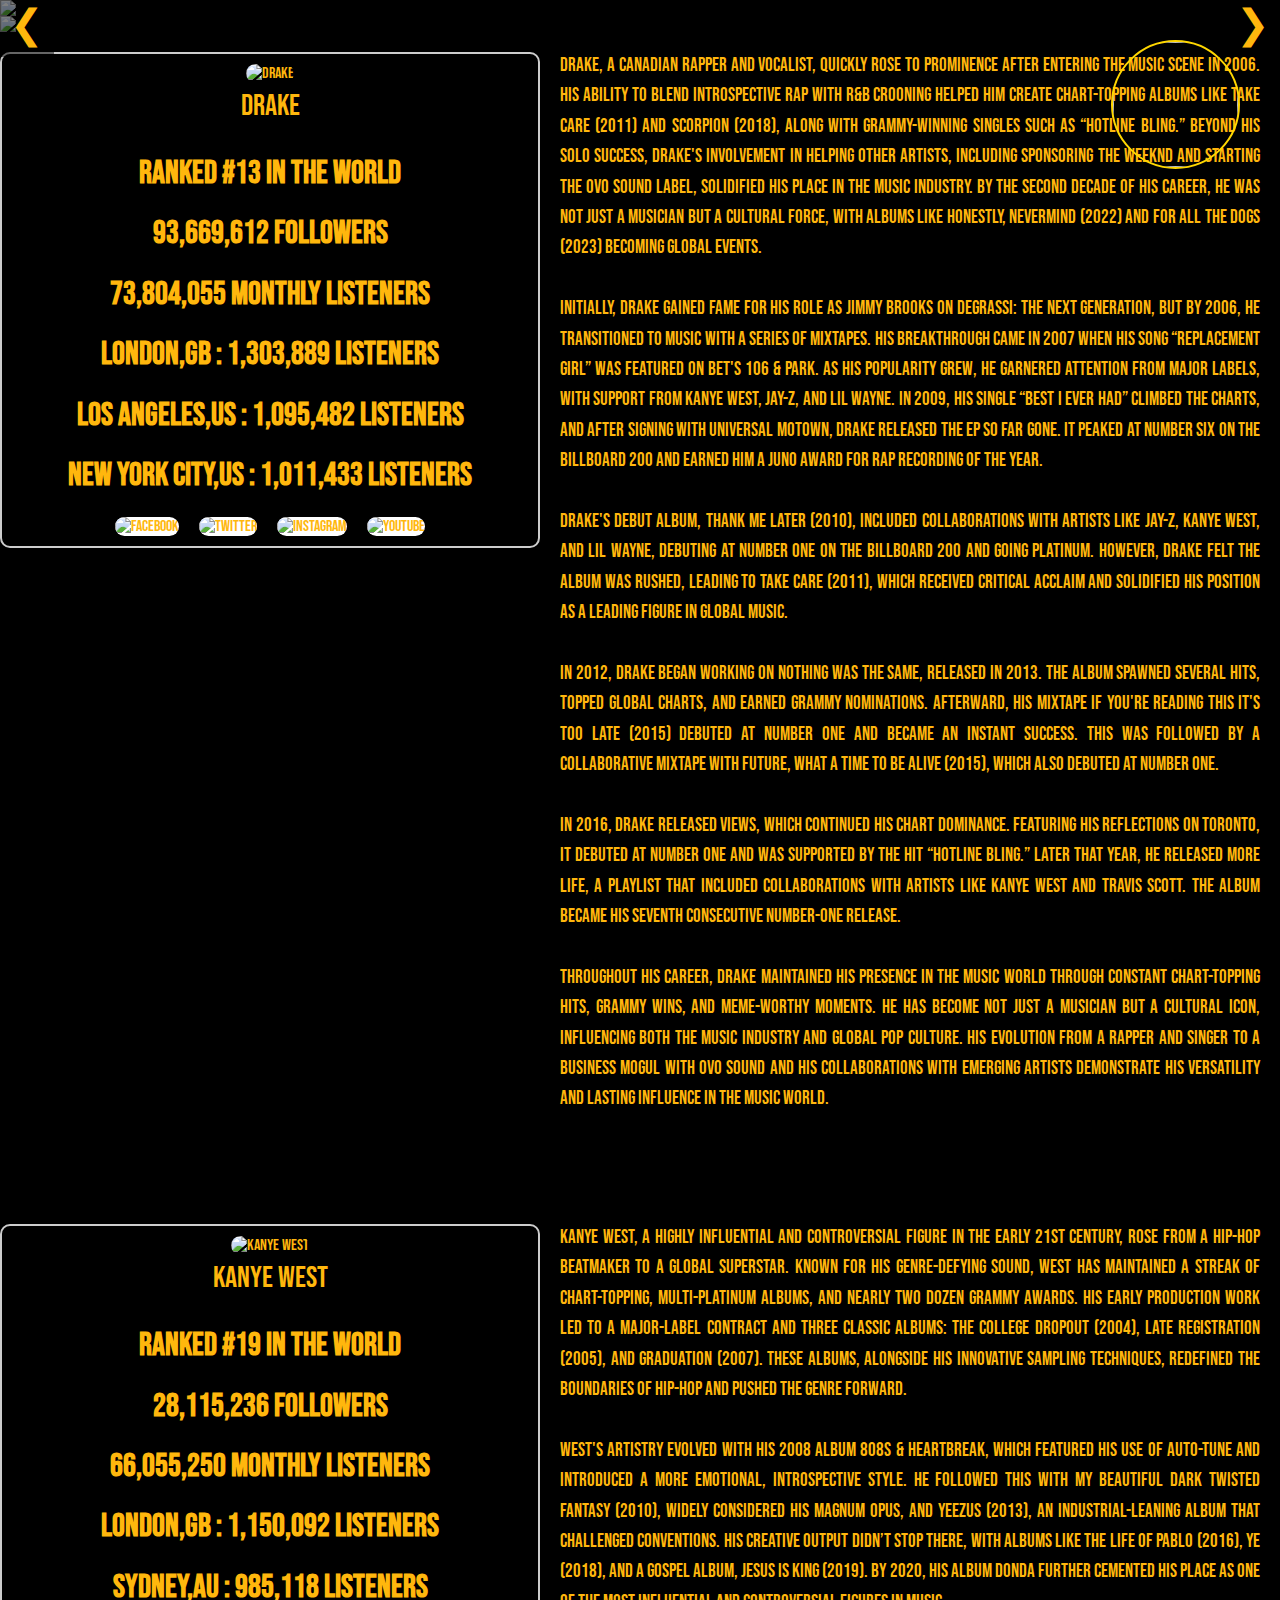
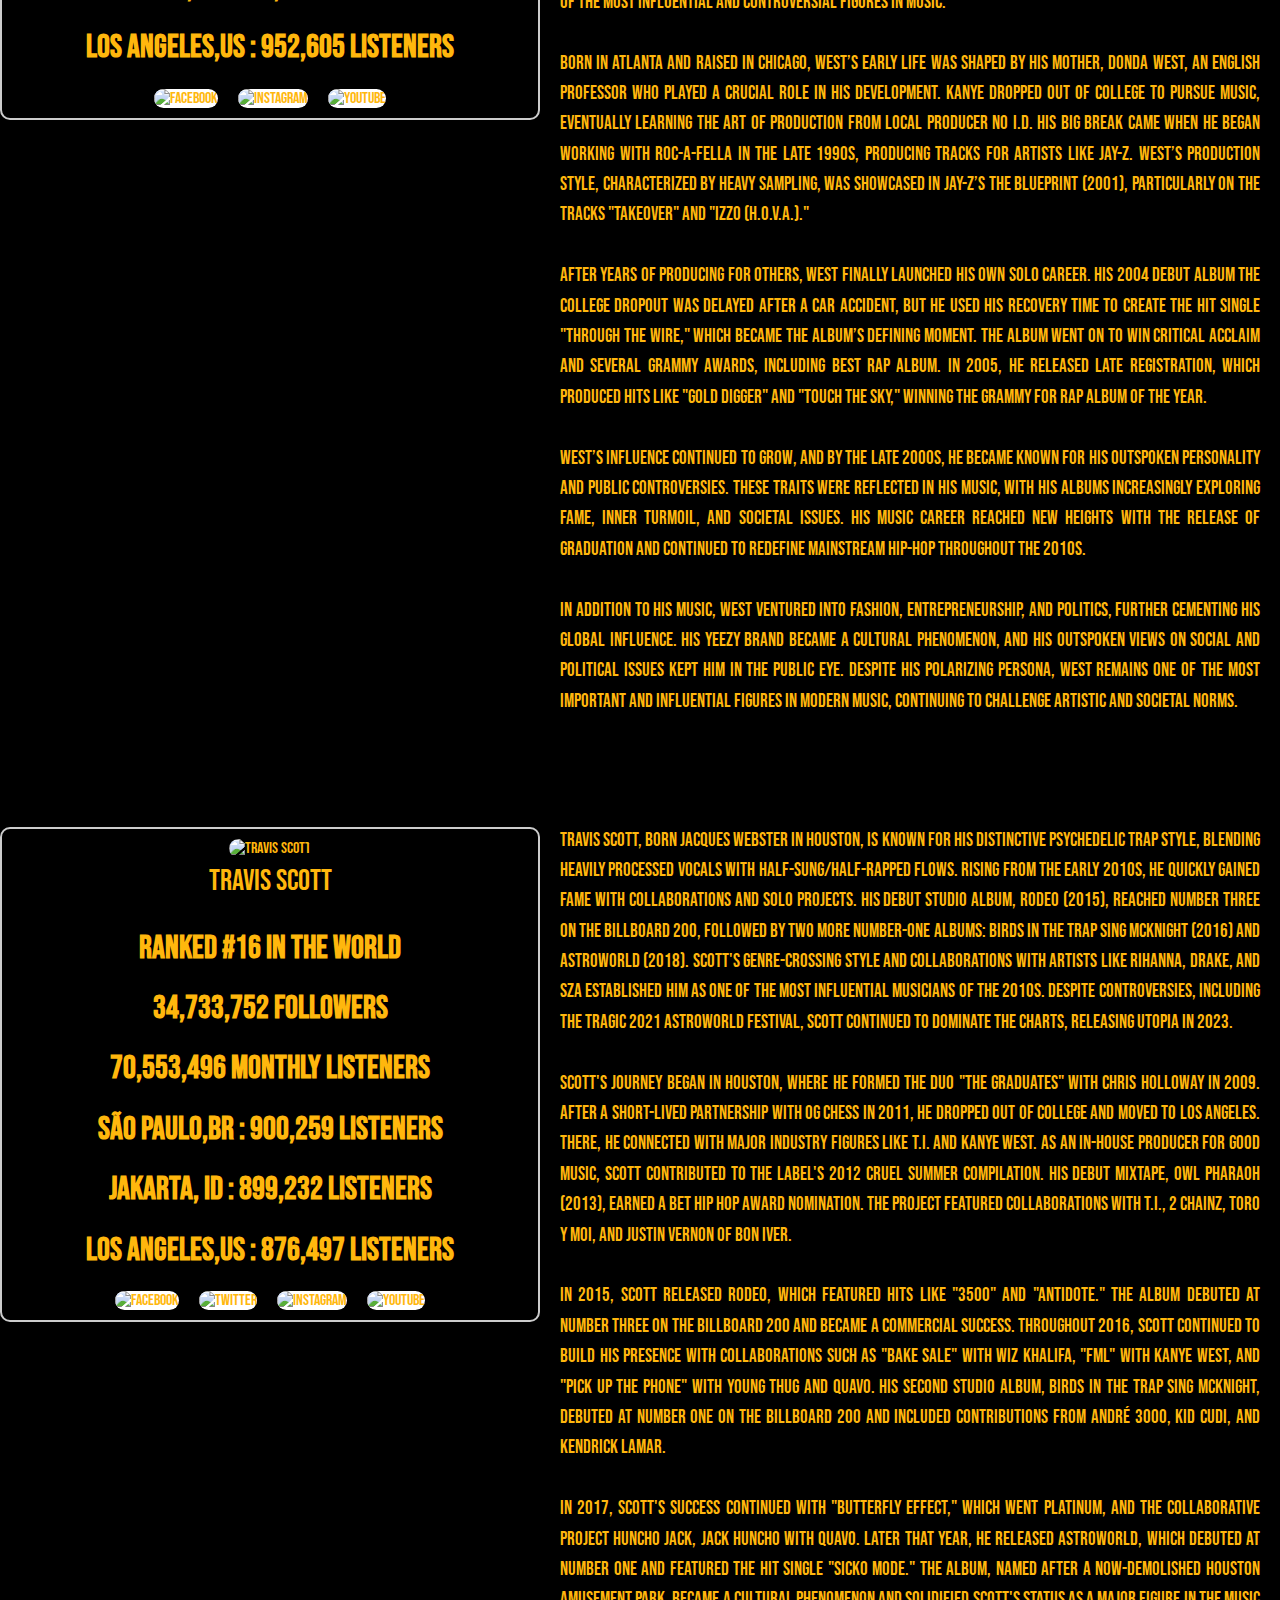
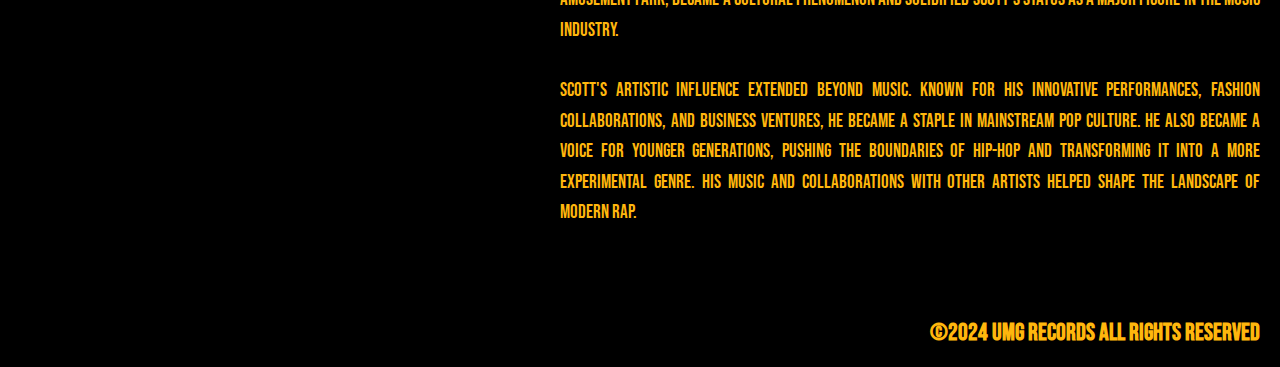
==== commit f8d858ed: "commit 3" ====
--- a/about us.html
+++ b/about us.html
@@ -1,129 +1,154 @@
 <!DOCTYPE html>
-<html>
+<html class="about-us-page">
   <head>
     <link rel="stylesheet" href="about us.css">
     <link href="https://fonts.googleapis.com/css2?family=Bebas+Neue&display=swap" rel="stylesheet">
   </head>
-<body>
-    <!--logo-->
-    <a href="index.html">
-      <img src="c:\Users\ethan\Downloads\kanye-west-bear-logo.png" class = "logo">
+  <body>
+    <!-- Logo -->
+    <a href="index.html" onclick="loadPageData()">
+      <img src="c:/Users/ethan/Downloads/kanye-west-bear-logo.png" class="logo">
+      <img id="profile-icon" src="c:/Users/ethan/Downloads/default-avatar-profile-icon-social-media-user-image-gray-avatar-icon-blank-profile-silhouette-illustration-vector.jpg" class="profile-icon">
     </a>
-      <div class="slideshow-container">
-        <img src="c:\Users\ethan\Downloads\kanye-in-asia.jpeg" class="slide">
-        <img src="c:\Users\ethan\Downloads\drake-5k-bp-1600x900.jpg" class="slide">
-        <img src="c:\Users\ethan\Downloads\travis-scott-gq-mu-1600x900.jpg" class="slide">
-        <button class="prev arrow-button" onclick="moveSlide(-1)">&#10094;</button>
-        <button class="next arrow-button" onclick="moveSlide(1)">&#10095;</button>
+
+    <!-- Slideshow -->
+    <div class="slideshow-container">
+      <img src="c:/Users/ethan/Downloads/kanye-in-asia.jpeg" class="slide">
+      <img src="c:/Users/ethan/Downloads/drake-5k-bp-1600x900.jpg" class="slide">
+      <img src="c:/Users/ethan/Downloads/travis-scott-gq-mu-1600x900.jpg" class="slide">
+      <button class="prev arrow-button" onclick="moveSlide(-1)">&#10094;</button>
+      <button class="next arrow-button" onclick="moveSlide(1)">&#10095;</button>
+    </div>
+
+    <!-- Image and Paragraph Sections -->
+    <div class="content-container">
+      <!-- Drake Section -->
+      <div class="section">
+        <div class="image-box">
+          <img src="c:/Users/ethan/Downloads/drake image.jpeg" alt="Drake">
+          <p>
+            <a href="https://open.spotify.com/artist/3TVXtAsR1Inumwj472S9r4" target="_blank">Drake</a>
+          </p>
+          <h1>Ranked #13 in the world</h1>
+          <h1>93,669,612 Followers</h1>
+          <h1>73,804,055 Monthly Listeners</h1>
+          <h1>London,GB : 1,303,889 Listeners</h1>
+          <h1>Los Angeles,US : 1,095,482 Listeners</h1>
+          <h1>New York City,US : 1,011,433 Listeners</h1>
+          <div class="social-icons">
+            <a href="https://www.facebook.com/drake" target="_blank">
+              <img src="c:\Users\ethan\Downloads\Facebook_logo_(square).png" alt="Facebook">
+            </a>
+            <a href="https://www.twitter.com/drake" target="_blank">
+              <img src="c:\Users\ethan\Downloads\twitter icon.png" alt="Twitter">
+            </a>
+            <a href="https://www.instagram.com/champagnepapi/?hl=en" target="_blank">
+              <img src="c:\Users\ethan\Downloads\ig logo.jpeg" alt="Instagram">
+            </a>
+            <a href="https://www.youtube.com/@DrakeOfficial" target="_blank">
+              <img src="c:\Users\ethan\Downloads\hd-youtube-logo-png-transparent-background-20.png" alt="YouTube">
+            </a>
+          </div>
+        </div>
+        <p class="p-info">
+            Drake, a Canadian rapper and vocalist, quickly rose to prominence after entering the music scene in 2006. His ability to blend introspective rap with R&B crooning helped him create chart-topping albums like Take Care (2011) and Scorpion (2018), along with Grammy-winning singles such as “Hotline Bling.” Beyond his solo success, Drake's involvement in helping other artists, including sponsoring The Weeknd and starting the OVO Sound label, solidified his place in the music industry. By the second decade of his career, he was not just a musician but a cultural force, with albums like Honestly, Nevermind (2022) and For All the Dogs (2023) becoming global events.<br></br>
+           
+            Initially, Drake gained fame for his role as Jimmy Brooks on Degrassi: The Next Generation, but by 2006, he transitioned to music with a series of mixtapes. His breakthrough came in 2007 when his song “Replacement Girl” was featured on BET's 106 & Park. As his popularity grew, he garnered attention from major labels, with support from Kanye West, Jay-Z, and Lil Wayne. In 2009, his single “Best I Ever Had” climbed the charts, and after signing with Universal Motown, Drake released the EP So Far Gone. It peaked at number six on the Billboard 200 and earned him a Juno Award for Rap Recording of the Year.<br></br>
+           
+            Drake's debut album, Thank Me Later (2010), included collaborations with artists like Jay-Z, Kanye West, and Lil Wayne, debuting at number one on the Billboard 200 and going platinum. However, Drake felt the album was rushed, leading to Take Care (2011), which received critical acclaim and solidified his position as a leading figure in global music.<br></br>
+           
+            In 2012, Drake began working on Nothing Was the Same, released in 2013. The album spawned several hits, topped global charts, and earned Grammy nominations. Afterward, his mixtape If You're Reading This It's Too Late (2015) debuted at number one and became an instant success. This was followed by a collaborative mixtape with Future, What a Time to Be Alive (2015), which also debuted at number one.<br></br>
+           
+            In 2016, Drake released Views, which continued his chart dominance. Featuring his reflections on Toronto, it debuted at number one and was supported by the hit “Hotline Bling.” Later that year, he released More Life, a playlist that included collaborations with artists like Kanye West and Travis Scott. The album became his seventh consecutive number-one release.<br></br>
+           
+            Throughout his career, Drake maintained his presence in the music world through constant chart-topping hits, Grammy wins, and meme-worthy moments. He has become not just a musician but a cultural icon, influencing both the music industry and global pop culture. His evolution from a rapper and singer to a business mogul with OVO Sound and his collaborations with emerging artists demonstrate his versatility and lasting influence in the music world.<br></br>
+        </p>    
       </div>
-      <div class="image-box ">
-        <img src="c:\Users\ethan\Downloads\drake image.jpeg" >
-        <p>
-          <a href="https://open.spotify.com/artist/3TVXtAsR1Inumwj472S9r4" target="_blank">Drake</a>
+
+      <!-- Kanye West Section -->
+      <div class="section">
+        <div class="image-box">
+          <img src="c:/Users/ethan/Downloads/kanye-west_MI0005472981-MN0000361014.jpeg" alt="Kanye West">
+          <p>
+            <a href="https://open.spotify.com/artist/5K4W6rqBFWDnAN6FQUkS6x" target="_blank">Kanye West</a>
+          </p>
+          <h1>Ranked #19 in the world</h1>
+          <h1>28,115,236 Followers</h1>
+          <h1>66,055,250 Monthly Listeners</h1>
+          <h1>London,GB : 1,150,092 Listeners</h1>
+          <h1>Sydney,AU : 985,118 Listeners</h1>
+          <h1>Los Angeles,US : 952,605 Listeners</h1>
+          <div class="social-icons">
+            <a href="https://www.facebook.com/kanyewest/" target="_blank">
+              <img src="c:\Users\ethan\Downloads\Facebook_logo_(square).png" alt="Facebook">
+            </a>
+            <a href="https://www.instagram.com/ye/?hl=en" target="_blank">
+              <img src="c:\Users\ethan\Downloads\ig logo.jpeg" alt="Instagram">
+            </a>
+            <a href="https://www.youtube.com/channel/UCs6eXM7s8Vl5WcECcRHc2qQ" target="_blank">
+              <img src="c:\Users\ethan\Downloads\hd-youtube-logo-png-transparent-background-20.png" alt="YouTube">
+            </a>
+          </div>
+        </div>
+        <p class="p-info">
+          Kanye West, a highly influential and controversial figure in the early 21st century, rose from a hip-hop beatmaker to a global superstar. Known for his genre-defying sound, West has maintained a streak of chart-topping, multi-platinum albums, and nearly two dozen Grammy Awards. His early production work led to a major-label contract and three classic albums: The College Dropout (2004), Late Registration (2005), and Graduation (2007). These albums, alongside his innovative sampling techniques, redefined the boundaries of hip-hop and pushed the genre forward.<br></br>
+   
+    West's artistry evolved with his 2008 album 808s & Heartbreak, which featured his use of auto-tune and introduced a more emotional, introspective style. He followed this with My Beautiful Dark Twisted Fantasy (2010), widely considered his magnum opus, and Yeezus (2013), an industrial-leaning album that challenged conventions. His creative output didn’t stop there, with albums like The Life of Pablo (2016), Ye (2018), and a gospel album, Jesus Is King (2019). By 2020, his album Donda further cemented his place as one of the most influential and controversial figures in music.<br></br>
+   
+    Born in Atlanta and raised in Chicago, West’s early life was shaped by his mother, Donda West, an English professor who played a crucial role in his development. Kanye dropped out of college to pursue music, eventually learning the art of production from local producer No I.D. His big break came when he began working with Roc-A-Fella in the late 1990s, producing tracks for artists like Jay-Z. West’s production style, characterized by heavy sampling, was showcased in Jay-Z’s The Blueprint (2001), particularly on the tracks "Takeover" and "Izzo (H.O.V.A.)."<br></br>
+   
+    After years of producing for others, West finally launched his own solo career. His 2004 debut album The College Dropout was delayed after a car accident, but he used his recovery time to create the hit single "Through the Wire," which became the album’s defining moment. The album went on to win critical acclaim and several Grammy Awards, including Best Rap Album. In 2005, he released Late Registration, which produced hits like "Gold Digger" and "Touch the Sky," winning the Grammy for Rap Album of the Year.<br></br>
+   
+    West’s influence continued to grow, and by the late 2000s, he became known for his outspoken personality and public controversies. These traits were reflected in his music, with his albums increasingly exploring fame, inner turmoil, and societal issues. His music career reached new heights with the release of Graduation and continued to redefine mainstream hip-hop throughout the 2010s.<br></br>
+   
+    In addition to his music, West ventured into fashion, entrepreneurship, and politics, further cementing his global influence. His Yeezy brand became a cultural phenomenon, and his outspoken views on social and political issues kept him in the public eye. Despite his polarizing persona, West remains one of the most important and influential figures in modern music, continuing to challenge artistic and societal norms.<br></br>
+
         </p>
-        <h1>Ranked #13 in the world</h1>
-        <h1>93,669,612 Followers</h1>
-        <h1>73,804,055 Monthly Listeners</h1>
-        <h1>London,GB : 1,303,889 Listeners</h1>
-        <h1>Los Angeles,US : 1,095,482 Listeners</h1>
-        <h1>New York City,US : 1,011,433 Listeners</h1>
-        <div class="social-icons">
-          <a href="https://www.facebook.com/drake" target="_blank">
-            <img src="c:\Users\ethan\Downloads\Facebook_logo_(square).png">
-          </a>
-          <a href="https://www.twitter.com/drake" target="_blank">
-            <img src="c:\Users\ethan\Downloads\twitter icon.png">
-          </a>
-          <a href="https://www.instagram.com/champagnepapi/?hl=en" target="_blank">
-            <img src="c:\Users\ethan\Downloads\ig logo.jpeg">
-          </a>
-          <a href="https://www.youtube.com/@DrakeOfficial" target="_blank">
-            <img src="c:\Users\ethan\Downloads\hd-youtube-logo-png-transparent-background-20.png">
-          </a>
+      </div>
+
+      <!-- Travis Scott Section -->
+      <div class="section">
+        <div class="image-box">
+          <img src="c:/Users/ethan/Downloads/gettyimages-1235223332_sq-e88ad790d447bd7dfcb0c1571047db26d39a8ee0.jpg" alt="Travis Scott">
+          <p>
+            <a href="https://open.spotify.com/artist/0Y5tJX1MQlPlqiwlOH1tJY" target="_blank">Travis Scott</a>
+          </p>
+          <h1>Ranked #16 in the world</h1>
+          <h1>34,733,752 Followers</h1>
+          <h1>70,553,496 Monthly Listeners</h1>
+          <h1>São Paulo,BR : 900,259 listeners</h1>
+          <h1>Jakarta, ID : 899,232 listeners</h1>
+          <h1>Los Angeles,US : 876,497 listeners</h1>
+          <div class="social-icons">
+            <a href="https://www.facebook.com/travisscottlaflame/" target="_blank">
+              <img src="c:\Users\ethan\Downloads\Facebook_logo_(square).png" alt="Facebook">
+            </a>
+            <a href="https://x.com/trvisxx?lang=en" target="_blank">
+              <img src="c:\Users\ethan\Downloads\twitter icon.png" alt="Twitter">
+            </a>
+            <a href="https://www.instagram.com/travisscott/" target="_blank">
+              <img src="c:\Users\ethan\Downloads\ig logo.jpeg" alt="Instagram">
+            </a>
+            <a href="https://www.youtube.com/@TravisScottXX" target="_blank">
+              <img src="c:\Users\ethan\Downloads\hd-youtube-logo-png-transparent-background-20.png" alt="YouTube">
+            </a>
+          </div>
         </div>
+        <p class="p-info">
+          Travis Scott, born Jacques Webster in Houston, is known for his distinctive psychedelic trap style, blending heavily processed vocals with half-sung/half-rapped flows. Rising from the early 2010s, he quickly gained fame with collaborations and solo projects. His debut studio album, Rodeo (2015), reached number three on the Billboard 200, followed by two more number-one albums: Birds in the Trap Sing McKnight (2016) and Astroworld (2018). Scott's genre-crossing style and collaborations with artists like Rihanna, Drake, and SZA established him as one of the most influential musicians of the 2010s. Despite controversies, including the tragic 2021 Astroworld festival, Scott continued to dominate the charts, releasing UTOPIA in 2023.<br></br>
+     
+      Scott's journey began in Houston, where he formed the duo "The Graduates" with Chris Holloway in 2009. After a short-lived partnership with OG Chess in 2011, he dropped out of college and moved to Los Angeles. There, he connected with major industry figures like T.I. and Kanye West. As an in-house producer for GOOD Music, Scott contributed to the label's 2012 Cruel Summer compilation. His debut mixtape, Owl Pharaoh (2013), earned a BET Hip Hop Award nomination. The project featured collaborations with T.I., 2 Chainz, Toro y Moi, and Justin Vernon of Bon Iver.<br></br>
+     
+      In 2015, Scott released Rodeo, which featured hits like "3500" and "Antidote." The album debuted at number three on the Billboard 200 and became a commercial success. Throughout 2016, Scott continued to build his presence with collaborations such as "Bake Sale" with Wiz Khalifa, "FML" with Kanye West, and "Pick Up the Phone" with Young Thug and Quavo. His second studio album, Birds in the Trap Sing McKnight, debuted at number one on the Billboard 200 and included contributions from André 3000, Kid Cudi, and Kendrick Lamar.<br></br>
+     
+      In 2017, Scott's success continued with "Butterfly Effect," which went platinum, and the collaborative project Huncho Jack, Jack Huncho with Quavo. Later that year, he released Astroworld, which debuted at number one and featured the hit single "Sicko Mode." The album, named after a now-demolished Houston amusement park, became a cultural phenomenon and solidified Scott's status as a major figure in the music industry.<br></br>
+     
+      Scott's artistic influence extended beyond music. Known for his innovative performances, fashion collaborations, and business ventures, he became a staple in mainstream pop culture. He also became a voice for younger generations, pushing the boundaries of hip-hop and transforming it into a more experimental genre. His music and collaborations with other artists helped shape the landscape of modern rap.<br></br>
+        </p>
       </div>
-      <p class = "p-info">
-    Canadian rapper and vocalist Drake has retained a bigger-than-life commercial presence shortly after he hit the scene in 2006, whether with his own chart-topping releases or with a long string of guest appearances on hits by the likes of Lil Wayne,Rihanna and A$AP Rocky Thanks to his introspective rap style, his sensitive R&B crooning, and his golden touch with songwriting, each one of his albums -- from 2011's Take Care to 2018's trap-influenced Scorpion -- topped charts worldwide, and singles like the Grammy-winning "Hotline Bling" and many of his mixtapes did too. As his star rose, he helped others along, sponsoring the Weeknd's early work, starting the OVO Sound label, and giving features on his records to up-and-coming acts. By the second decade of his career, Drake's constant chart domination, his Grammy wins and nominations, and his meme-worthy cultural presence made him one of the world's most popular musicians, and the release of albums like 2022's Honestly, Nevermind and 2023's For All the Dogs became cultural events. A heavily publicized feud with Kendrick Lamar  in 2024 yielded a string of diss tracks, including "Push-Ups" and "Family Matters," both of which hit the Top Ten of the Hot 100.<br><br>
+    </div>
 
-Initially known for his role as Jimmy Brooks on Degrassi: The Next Generation, the Toronto-born Aubrey Drake Graham stepped out as a rapper and singer with pop appeal in 2006, when he initiated a series of mixtapes. A year later, despite being unsigned, he scored major exposure when his cocky and laid-back track, "Replacement Girl" featuring Trey Songz was featured on BET's 106 & Park program as its "Joint of the Day." He raised his profile throughout the next several months by popping up on countless mixtapes and remixes, and as rumors swirled about contract offers from labels, he gradually became one of the most talked-about artists in the industry. It did not hurt that he had support from the likes of Kanye West,Jay-Z, and Lil Wayne.
-
-By the end of June 2009, "Best I Ever Had," a promotional single, had climbed to number two on Billboard's Hot R&B/Hip-Hop Songs chart. After a fierce bidding war, Drake signed with Universal Motown in late summer and released an EP, So Far Gone, made up of songs from his popular mixtape of the same title. It peaked at number six on the U.S. Billboard 200 chart and won a 2010 Juno Award for Rap Recording of the Year. Thank Me Later, a full-length featuring collaborations with the Kings of Leon,the-Dream,Jay-Z,Kanye West and Lil Wayne, was issued through Young Money in June 2010. It debuted at number one on the U.S. Billboard 200 chart and was certified platinum by the Recording Industry Association of America. Still, the artist felt his debut was rushed, so its follow-up arrived in November 2011 with the title Take Care, referencing the increased time and effort put into the album's creation. Receiving critical acclaim, Grammy Awards, and the number one slot on the U.S. Billboard 200, Take Care cemented Drake's place as one of Canada's biggest exports.<br><br>
-
-While on tour in 2012, Drake announced that he had started work on what would be his third studio album; Nothing Was the Same was released the following September. It spawned many singles, topped charts around the world, was shortlisted for the Polaris Music Prize, and was nominated for a Best Rap Album Grammy Award. Soon after the album's release, Drake hit the road on an extended tour, took part in some collaborations, and released a few singles, including the Grammy-nominated "0 to 100/The Catch Up." His next release was planned as a free mixtape before Cash Money decided they would rather charge for it. The decidedly downbeat If You're Reading This It's Too Late was released in February 2015 and debuted at number one, while all 17 of its songs entered the Hot R&B/Hip-Hop Songs chart.<br><br>
-
-In late summer 2015, Drake released a trio of new tracks on his SoundCloud page. One of them, the Timmy Thomas-sampling "Hotline Bling," became a Top Five pop hit in Canada and the U.S. and something of a cultural phenomenon. Later that year, Drake hit the studio with Future for a six-day session that yielded the mixtape What a Time to Be Alive. Upon the album's September release, it became Drake's second recording of the year to debut at number one. After issuing three singles in the beginning months of 2016, his fourth album, Views, arrived in April and debuted at number one. It revolved lyrically around his hometown of Toronto and featured production by longtime cohorts "40"Shebib and Boi-1da, among others. Late that year, Drake issued another trio of singles, including the chart-topping "Fake Love." They preceded the playlist More Life, released the following March with appearances from Kanye West, Quavo, Travis Scott, and Young thug. The release became his seventh consecutive chart-topping album.<br><br>
-      </p>
-      <div class="image-box ">
-        <img src="c:\Users\ethan\Downloads\kanye-west_MI0005472981-MN0000361014.jpeg" >
-        <p>
-          <a href="https://open.spotify.com/artist/5K4W6rqBFWDnAN6FQUkS6x" target="_blank">Kanye West</a>
-        </p>
-        <h1>Ranked #19 in the world</h1>
-        <h1>28,115,236 Followers</h1>
-        <h1>66,055,250 Monthly Listeners</h1>
-        <h1>London,GB : 1,150,092 Listeners</h1>
-        <h1>Sydney,AU : 985,118 Listeners</h1>
-        <h1>Los Angeles,US : 952,605 Listeners</h1>
-        <div class="social-icons">
-          <a href="https://www.facebook.com/kanyewest/" target="_blank">
-            <img src="c:\Users\ethan\Downloads\Facebook_logo_(square).png">
-          </a>
-          <a href="https://www.instagram.com/ye/?hl=en" target="_blank">
-            <img src="c:\Users\ethan\Downloads\ig logo.jpeg">
-          </a>
-          <a href="https://www.youtube.com/channel/UCs6eXM7s8Vl5WcECcRHc2qQ" target="_blank">
-            <img src="c:\Users\ethan\Downloads\hd-youtube-logo-png-transparent-background-20.png">
-          </a>
-        </div>
-      </div>
-      <p class = "p-info">
-One of the most influential, critically lauded, and controversial artists of the early 21st century, American rapper and producer Kanye West has gone from hip-hop beatmaker to worldwide hitmaker with a wildly successful solo career that counted an unbroken string of chart-topping, multi-platinum albums and nearly two-dozen Grammy Awards. His early-2000s production work quickly led to a major-label recording contract, yielding a classic trilogy comprised of 2004's The College Dropout, 2005's Late Registration, and 2007's Graduation. With each successive album, he pushed the boundaries of hip-hop and soon entered a new phase of artistry with game changers such as 2008's 808s & Heartbreak, 2010's widely regarded magnum opus My Beautiful Dark Twisted Fantasy, and 2013's industrial-leaning foray Yeezus. Celebrity, tabloid headlines, and a changing artistic vision informed much of his next era, as the trappings of fame and inner turmoil became the focus of chart-toppers such as The Life of Pablo and Ye. He even released a gospel album, Jesus Is King, in 2019. As his outspoken personality and political statements began to eclipse his music into the 2020s, he still managed to top the charts and garner accolades with 2020's exploratory Donda. In 2023, West joined forces with Ty Dolla $ign to form a new project, ¥$ and quickly releasing chapters of a trilogy in 2024 that included the albums Vultures 1 and Vultures 2.<br><br>
-
-A proud and vocal Chicagoan, West was actually born in Atlanta, moving to the Windy City with his English professor mother after his parents split when he was three years old. One of his major inspirations, Donda West helped shape young Kanye, taking him to China in the late '80s on education exchange and establishing a strong base that made him a top pupil in high school. However, his music dreams would eventually eclipse academics and he dropped out of college, setting the stage for his best-selling school trilogy. With guidance from local producer No I.D., West went on to learn the finer points of studio production, programming, and sampling, the latter technique becoming a hallmark of his early work.<br><br>
-
-He first got his foot in the industry door in the late '90s, doing quite a bit of noteworthy production work for the likes of Jermaine Dupri,Foxy Brown,Mase, and Goodie Mobb. However, it was West's work for the Roc-A-Fella label at the dawn of the new millennium that took his career to the next level. Alongside fellow fresh talent Just Blaze, West became one of the Roc's go-to producers, consistently delivering hot tracks to album after album. His star turn came on Jay Z's classic The Blueprint (2001) with album standouts "Takeover" and "Izzo (H.O.V.A.)." Both songs showcased West's signature beatmaking style at the time, which was largely sample-based; in these cases, the former track appropriated snippets of the Doors' "Five to One," while the latter sampled the Jackson 5's "I Want You Back."<br><br>
-
-More high-profile productions followed, and before long, word spread that West was going to release an album of his own, on which he planned to rap as well as produce. Unfortunately, that effort was a long time coming, pushed back repeatedly until a car crash in 2002 threatened to end his solo career before it even started. The accident left him with a jaw wired shut during his weeks-long recovery. He capitalized on the traumatic experience by using it as the inspiration for "Through the Wire" (and its corresponding video), which would later become the lead single for his debut album, 2004's The College Dropout. As the album was further delayed, West continued to create big hits for the likes of Talib Kweli("Get By"),Ludacris("Stand Up"),Jay-Z("'03 Bonnie & Clyde"), and Alicia Keys("You Don't Know My Name"). Then, just as "Through the Wire" was breaking big-time at the tail-end of 2003, another West song caught fire, a collaboration with Twista and actor Jamie Foxx called "Slow Jamz," which gave the rapper/producer two simultaneously ubiquitous singles and a much-anticipated debut album. As with so many of West's songs, the singles were driven by somewhat recognizable sample-based hooks: Chaka Khan's "Through the Fire" in the case of "Through the Wire" and Luther Vandross' "A House Is Not a Home" in the case of "Slow Jamz." During these early days, West paired his beats with tongue-twisting raps and outspoken confidence. With a backpack and brightly colored polo shirt, his dapper fashion sense set him apart from many of his peers, while his attitude often came across as boastful and egotistical. This flamboyance made for good press, something that West enjoyed, for better or worse, throughout the course of his career.<br><br>
-
-In the wake of his breakout success, West earned a whopping ten nominations at the 47th annual Grammy Awards in early 2005. The College Dropout won the Best Rap Album award, "Jesus Walks" won Best Rap Song, and a songwriting credit on "You Don't Know My Name" for Best R&B Song award was shared with Alicia Keys and Harold Lilly. Later that year, West released his second solo album, Late Registration, which spawned a series of hit singles ("Diamonds in Sierra Leone," "Gold Digger," "Heard 'Em Say," "Touch the Sky"). The album topped the charts, as did the "Gold Digger" single, and Late Registration eventually won a Grammy for Rap Album of the Year. West's production work continued more or less unabated during this time; particularly noteworthy were hits for Twista("Overnight Celebrity"), Janet Jackson("I Want You"), Brandy("Talk About Our Love"), the Game("Dreams"), Common("Go!"), and Keyshia Cole("I Changed My Mind"). West also founded his own label, GOOD Music ("Getting Out Our Dreams"), in conjunction with Sony BMG. The label's inaugural release was  John Legend's Get Lifted (2004), followed one year later by Common's Be. In addition to all of his studio work, West also toured internationally in support of Late Registration and released Late Orchestration: Live at Abbey Road Studios (2006) in commemoration.<br><br>
-      </p>
-      <div class="image-box ">
-        <img src="c:\Users\ethan\Downloads\gettyimages-1235223332_sq-e88ad790d447bd7dfcb0c1571047db26d39a8ee0.jpg" >
-        <p>
-          <a href="https://open.spotify.com/artist/0Y5tJX1MQlPlqiwlOH1tJY" target="_blank">Travis Scott</a>
-        </p>
-        <h1>Ranked #16 in the world</h1>
-        <h1>34,733,752 Followers</h1>
-        <h1>70,553,496 Monthly Listeners</h1>
-        <h1>São Paulo,BR : 900,259 listeners</h1>
-        <h1>Jakarta, ID : 899,232 listeners</h1>
-        <h1>Los Angeles,US : 876,497 listeners</h1>
-        <div class="social-icons">
-          <a href="https://www.facebook.com/travisscottlaflame/" target="_blank">
-            <img src="c:\Users\ethan\Downloads\Facebook_logo_(square).png">
-          </a>
-          <a href="https://x.com/trvisxx?lang=en" target="_blank">
-            <img src="c:\Users\ethan\Downloads\twitter icon.png">
-          </a>
-          <a href="https://www.instagram.com/champagnepapi/?hl=en" target="_blank">
-            <img src="c:\Users\ethan\Downloads\ig logo.jpeg">
-          </a>
-          <a href="https://www.youtube.com/@DrakeOfficial" target="_blank">
-            <img src="c:\Users\ethan\Downloads\hd-youtube-logo-png-transparent-background-20.png">
-          </a>
-        </div>
-      </div>
-      <p class = "p-info">
-        Houston-born rapper and producer Travis Scott's psychedelic trap style makes him one of the more distinctive talents to have risen to the height of mainstream commercial popularity. His heavily processed, half-sung/half-rapped style set him apart early on, and he grew from affiliations with Kanye West's GOOD Music and T.I's Grand Hustle in the early 2010s to chart-dominating popularity before the close of the decade. After his first studio album, 2015's Rodeo, debuted in the number three position, Scott followed with a pair of number one full-lengths, Birds in the Trap Sing McKnight (2016) and Astroworld (2018), all the while assisting on platinum singles headlined by the likes of Rihanna("Bitch Better Have My Money"), SZA("Love Galore"), and Drake("Portland"), and working extensively with Quavo as Huncho Jack. Whether leading or supporting, Scott's presence was unmistakable, and he quickly accumulated Grammys, endorsement deals, and appearances in more than 80 charting songs. By the 2020s, Scott was one of the most successful living artists on the planet. This level of fame played into both extreme success and profound tragedy, with Scott being at the center of controversy surrounding the deaths and injuries of hundreds of fans at his 2021 Astroworld festival before debuting his genre-crossing, Grammy-nominated fourth album, 2023's UTOPIA. He was then featured on a variety of tracks with 21 Savage,Metro Boomin,Asake, and others.<br><br>
-
-Born Jacques Webster, Travis Scott grew up in a suburb of Houston and began making music as a teenager. He formed a duo called the Graduates with Chris Holloway, and they released an EP in 2009. The following year, he formed another duo, the Classmates, with OG Chess. Scott produced the pair's two full-lengths, Buddy Rich and Cruis'n USA, but they broke up near the end of 2011. After dropping out of college, Scott moved to Los Angeles and began recording music on his own. He met T.I and eventually Kanye West. Scott was hired as an in-house producer for GOOD Music, and appeared on the label's Cruel Summer compilation in 2012. Scott's debut, Owl Pharaoh, was originally scheduled to be released as a free mixtape in 2012, but as his profile grew (including a placement in XXL Magazine's Freshman Class of 2013), and sample clearance issues, the album wasn't released until May 2013. Featuring guest appearances by T.I and 2 Chainz(on the single "Upper Echelon") as well as Toro y Moi and Justin Vernon of Bon Iver, Owl Pharaoh eventually garnered a nomination for Best Mixtape at the 2013 BET Hip Hop Awards.<br><br>
-
-The buildup to Scott's first proper studio album involved the Days Before Rodeo mixtape, promoted with the singles "Don't Play" and "Mamacita," and the March 2015 U.S. Rodeo Tour, headlined by Scott and supported by  Young Thug and Metro Boomin. Several of the dates sold out. The same month, Rihanna's Scott-produced hit single "Bitch Better Have My Money" was released. "3500" and "Antidote" were issued ahead of Rodeo, Scott's second full-length, which followed in September on Grand Hustle/Epic and debuted at number three on the Billboard 200. Toward the end of the year, "Antidote" peaked at number 16 on the Hot 100 and became Scott's first platinum single.<br><br>
-
-Chatter regarding a follow-up, along with numerous delays, ensued throughout much of 2016. Meanwhile, Scott extended his commercial presence with featured spots on Wiz Khalifa's "Bake Sale," Rihanna's "Woo," and Kanye West's "FML," as well as a collaboration with Young thug and Quavo, "Pick Up the Phone," a mid-year hit issued as the lead single of Young Thug's JEFFERY. Three months later, after "Bitch Better Have My Money" earned platinum certification, Scott's second proper album arrived. Titled Birds in the Trap Sing McKnight after one of Quavo's lines in "Pick Up the Phone," the woozy, mostly midtempo set featured that hit and contributions from the likes of André 3000,Kid Cudi,and Kendrick Lamar. It went straight to the top of the Billboard 200.
-
-Leading up to his third LP, Scott was featured on a slew of tracks, including platinum singles headlined by  SZA("Love Galore"),  Drake("Portland"),  Miguel("Sky Walker"), 2 Chainz("4 AM"), and  Trippie Redd("Dark Knight Dummo"). Scott's own "Butterfly Effect" arrived during this torrent of hits in May 2017 and promptly went platinum as well. Seven months later, Huncho Jack, Jack Huncho, a collaborative full-length with Quavo, entered the Billboard 200 at number three. The following May, Scott released "Watch," a non-album track featuring Kanye West and Lil Uzi Vert, and within three months released Astroworld, which he considered the true follow-up to Rodeo. Featuring "Butterfly Effect," the album -- named after a demolished Houston amusement park -- debuted at number one and was supported with a second single, "Sicko Mode." Scott closed out 2018 by appearing on multiple tracks of Metro Boomin's Not All Heroes Wear Capes album.<br><br>
-      </p>
-      
+    <h2> ©2024 UMG Records All Rights Reserved </h2>
     <script src="aboutus.js"></script>
-</body>+  </body>
+</html>
--- a/about us.css
+++ b/about us.css
@@ -1,17 +1,18 @@
-.logo{
+.logo {
     position: relative;
     display: block;
     margin-left: auto;
     margin-right: auto;
 }
+
 body {
     background-color: black;
-    color: #FFB70D; /* Set text color to white for better contrast */
+    color: #FFB70D; /* Set text color to gold for better contrast */
     margin: 0; /* Remove default margin */
     padding: 0; /* Remove default padding */
-    height: 100vh; /* Make sure the body takes up the full viewport height */
     font-family: 'Bebas Neue', sans-serif;
 }
+
 .slide {
     display: none;
     width: 100%;
@@ -29,6 +30,7 @@
     font-size: 40px;
     transform: translateY(-50%);
 }
+
 .prev {
     left: 0;
 }
@@ -36,38 +38,90 @@
 .next {
     right: 0;
 }
+
 .slideshow-container {
     position: relative;
     max-width: 100%;
     margin: auto;
 }
-.p-info{
-    width: 700px;          /* Fixed width */
-    max-width: 90%;        /* Ensures it doesn't exceed 90% of the screen width */
-    font-size: 20px;       /* Adjusts text size */
-    float: left;
-    margin-right: 20px;
-    margin-left: 20px;
+
+/* Container for image-box and p-info alignment */
+.section {
+    display: flex;             /* Align image and text side-by-side */
+    flex-direction: row;       /* Horizontal alignment */
+    gap: 20px;                 /* Space between image box and paragraph */
+    align-items: flex-start;   /* Align items to the top */
+    margin-bottom: 40px;       /* Space between sections */
 }
+
 .image-box {
-    width: 35%;               /* Set box width */
-    padding: 10px;              /* Space inside the box */
-    border: 2px solid #ccc;     /* Add a border around the box */
-    border-radius: 10px;        /* Rounded corners */
-    text-align: center;         /* Center-align content inside the box */
-    margin-left: 40px;
-    margin-top:20px;    /* Center the box horizontally */
-    margin-bottom: 400px;
-    float: left; 
+    flex: 1;                   /* Allow image box to take up available space */
+    width: 35%;                /* Set box width */
+    padding: 10px;             /* Space inside the box */
+    border: 2px solid #ccc;    /* Add a border around the box */
+    border-radius: 10px;       /* Rounded corners */
+    text-align: center;        /* Center-align content inside the box */
+    margin-top: 20px;
 }
+
 .image-box img {
-    width: 100%;                /* Make the image responsive */
-    border-radius: 10px;        /* Match the container's rounded corners */
+    width: 100%;               /* Make the image responsive */
+    border-radius: 10px;       /* Match the container's rounded corners */
 }
+
 .image-box p {
-    margin-top: 5px;           /* Space between image and text */      /* Adjust text size */
-    color: #FFB70D;                /* Text color */
-    font-size: 30px;
+    margin-top: 5px;           /* Space between image and text */
+    font-size: 30px;           /* Adjust text size */
+    color: #FFB70D;            /* Text color */
+}
+
+.p-info {
+    flex: 2;                   /* Allow paragraph to take more space */
+    width: auto;               /* Adjust automatically based on content */
+    max-width: 700px;          /* Set a max width for readability */
+    font-size: 19px;           /* Adjust text size */
+    text-align: justify;       /* Justify text alignment */
+    line-height: 1.6;          /* Line spacing for better readability */
+    padding-right: 20px;       /* Added space on the right to avoid sticking to the edge */
+}
+
+/* Social icons container */
+.social-icons {
+    display: flex;             /* Align icons horizontally */
+    justify-content: center;   /* Center-align icons in the image box */
+    gap: 20px;                 /* Space between icons */
+    margin-top: 15px;          /* Add space above the icons */
+}
+
+/* Styling for each social icon */
+.social-icons img {
+    width: 80px;               /* Fixed width for all icons */
+    height: 80px;              /* Fixed height for all icons */
+    object-fit: cover;         /* Ensure the image scales properly */
+    transition: transform 0.2s; /* Smooth hover effect */
+    cursor: pointer;           /* Pointer cursor on hover */
+    background-color: white;
+}
+
+/* Hover effect to enlarge icons slightly */
+.social-icons img:hover {
+    transform: scale(1.2);     /* Enlarge icon on hover */
+}
+
+h2 {
+    text-align: right;
+    padding-right: 20px;
+}
+
+.profile-icon {
+    position: absolute;         /* Position relative to the header */
+    top: 40px;                  /* Offset from the top of the header */
+    right: 40px;                /* Offset from the right of the header */
+    width: 125px;               /* Set icon size */
+    height: 125px;
+    border-radius: 50%;         /* Make the icon circular */
+    cursor: pointer;            /* Show pointer cursor on hover */
+    border: 2px solid #FFD700;  /* Outline with a gold color */
 }
 a{
     color: #FFB70D;
@@ -77,26 +131,3 @@
     text-decoration: underline; 
     color: #FFD700;     
 }
-/* Social icons container */
-.social-icons {
-    display: flex;                 /* Align icons horizontally */
-    justify-content: center;       /* Center-align icons in the image box */
-    gap: 20px;                     /* Space between icons */
-    margin-top: 15px;              /* Add space above the icons */
-  }
-  
-  /* Styling for each social icon */
-  .social-icons img {
-    width: 80px;                   /* Fixed width for all icons */
-    height: 80px;                  /* Fixed height for all icons */
-    object-fit: cover;             /* Ensure the image scales properly */
-    transition: transform 0.2s;    /* Smooth hover effect */
-    cursor: pointer;               /* Pointer cursor on hover */
-    background-color: white;
-  }
-  
-  /* Hover effect to enlarge icons slightly */
-  .social-icons img:hover {
-    transform: scale(1.2);         /* Enlarge icon on hover */
-  }
-  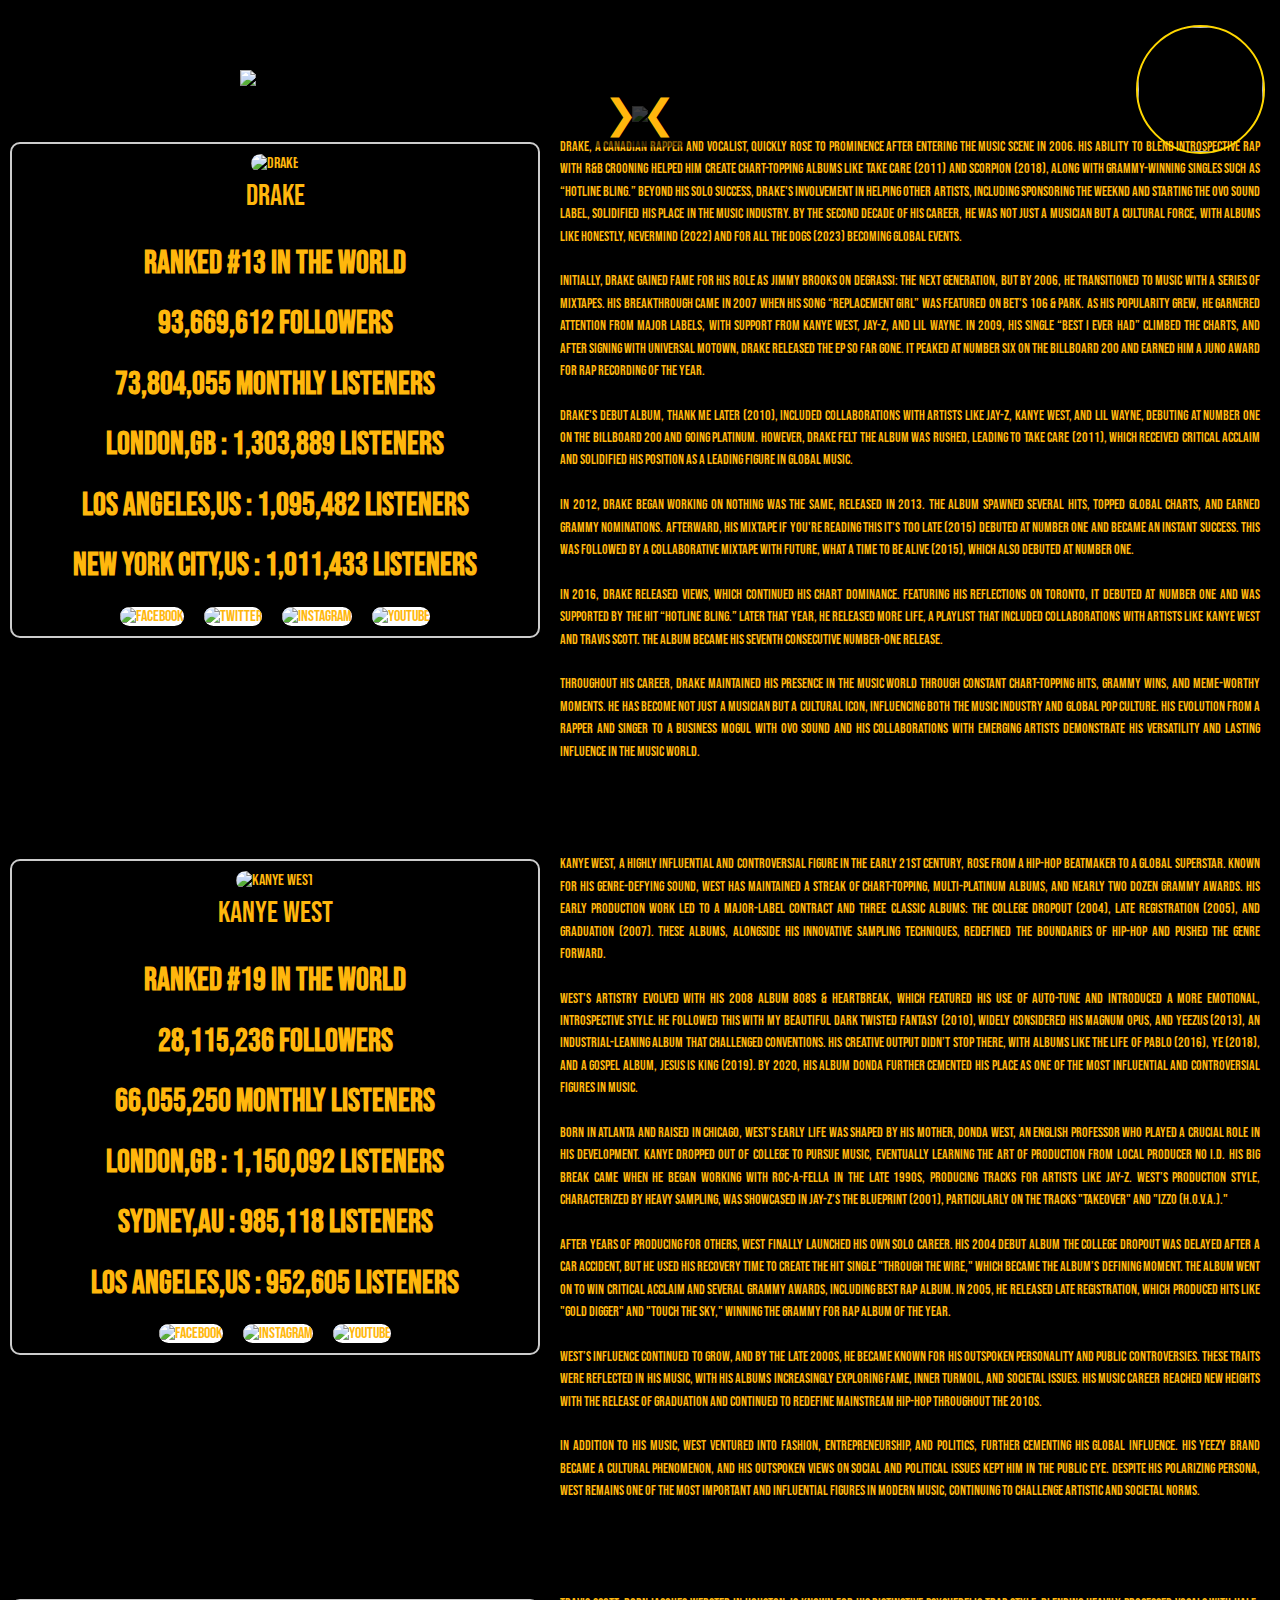
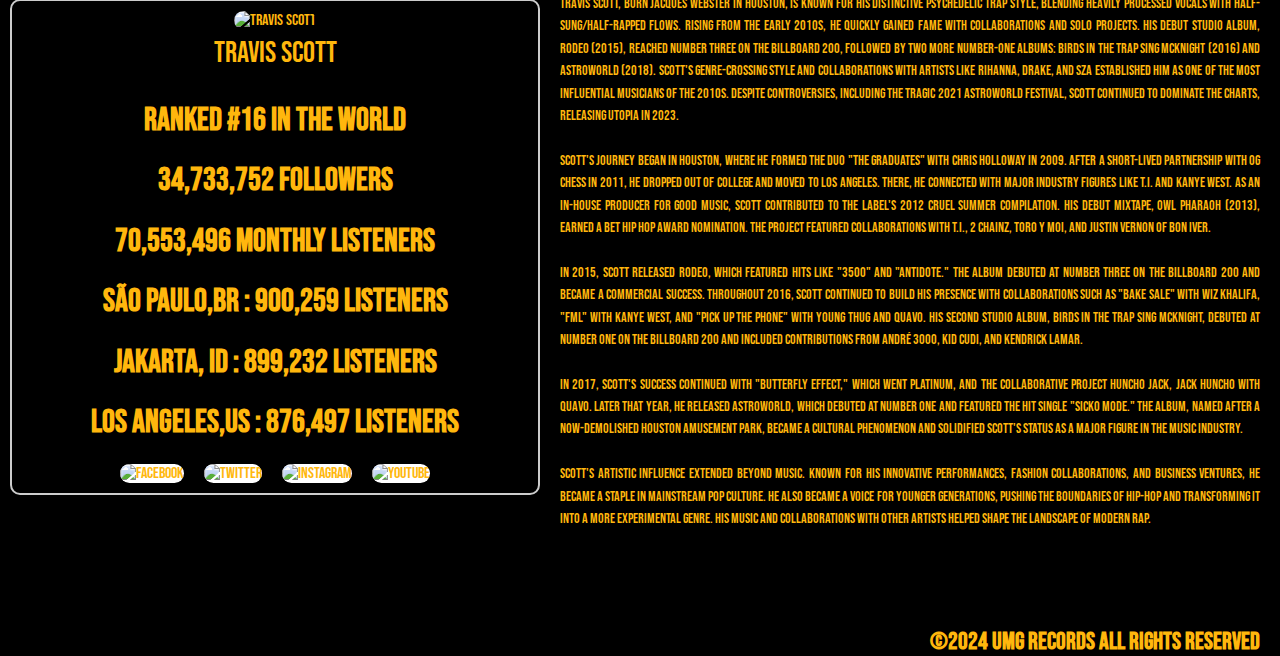
==== commit c0dac16c: "commit 4" ====
--- a/about us.html
+++ b/about us.html
@@ -1,12 +1,12 @@
 <!DOCTYPE html>
 <html class="about-us-page">
   <head>
-    <link rel="stylesheet" href="about us.css">
+    <link rel="stylesheet" href="aboutus.css">
     <link href="https://fonts.googleapis.com/css2?family=Bebas+Neue&display=swap" rel="stylesheet">
   </head>
   <body>
     <!-- Logo -->
-    <a href="index.html" onclick="loadPageData()">
+    <a href="index.html" class = "header">
       <img src="c:/Users/ethan/Downloads/kanye-west-bear-logo.png" class="logo">
       <img id="profile-icon" src="c:/Users/ethan/Downloads/default-avatar-profile-icon-social-media-user-image-gray-avatar-icon-blank-profile-silhouette-illustration-vector.jpg" class="profile-icon">
     </a>
--- a/aboutus.css
+++ b/aboutus.css
@@ -0,0 +1,219 @@
+body {
+    background-color: black;
+    color: #FFB70D; /* Set text color to gold for better contrast */
+    margin: 0;
+    padding: 0;
+    font-family: 'Bebas Neue', sans-serif;
+    height: 100vh;
+    display: flex;
+    flex-direction: column;
+    justify-content: space-between;
+}
+
+/* Header Layout */
+.header {
+    display: flex;
+    justify-content: center;
+    align-items: center;
+    width: 100%;
+    margin-top: 40px;
+    position: relative;
+}
+
+.logo {
+    width: 800px;
+    height: auto;
+    margin-top: 30px;
+    margin-bottom: 20px;
+}
+
+.profile-icon {
+    position: absolute;
+    top: -15px;
+    right: 15px;
+    width: 125px;
+    height: 125px;
+    border-radius: 50%;
+    cursor: pointer;
+    border: 2px solid #FFD700;
+}
+
+/* Slides and navigation buttons */
+.slide {
+    display: none;
+    width: 100%;
+}
+
+.arrow-button {
+    position: absolute;
+    top: 50%;
+    padding: 10px;
+    background: rgba(0, 0, 0, 0.5);
+    color: #FFB70D;
+    border: none;
+    cursor: pointer;
+    font-size: 40px;
+    transform: translateY(-50%);
+}
+
+.prev {
+    left: 0;
+}
+
+.next {
+    right: 0;
+}
+
+.slideshow-container {
+    position: relative;
+    max-width: 100%;
+    margin: auto;
+}
+
+/* Section Layout */
+.section {
+    display: flex;
+    flex-direction: row;
+    gap: 20px;
+    align-items: flex-start;
+    margin-bottom: 40px;
+}
+
+/* Image Box Styling */
+.image-box {
+    flex: 1;
+    width: 35%;
+    padding: 10px;
+    border: 2px solid #ccc;
+    border-radius: 10px;
+    text-align: center;
+    margin-top: 20px;
+    margin-left: 10px;
+}
+
+.image-box img {
+    width: 100%;
+    border-radius: 10px;
+}
+
+.image-box p {
+    margin-top: 5px;
+    font-size: 30px;
+    color: #FFB70D;
+}
+
+/* Paragraph info */
+.p-info {
+    flex: 2;
+    width: auto;
+    max-width: 700px;
+    font-size: 14px;
+    text-align: justify;
+    line-height: 1.6;
+    padding-right: 20px;
+}
+
+/* Social icons container */
+.social-icons {
+    display: flex;
+    justify-content: center;
+    gap: 20px;
+    margin-top: 15px;
+}
+
+.social-icons img {
+    width: 60px;
+    height: 60px;
+    object-fit: cover;
+    transition: transform 0.2s;
+    cursor: pointer;
+    background-color: white;
+}
+
+/* Hover effect */
+.social-icons img:hover {
+    transform: scale(1.2);
+}
+
+/* Heading styles */
+h2 {
+    text-align: right;
+    padding-right: 20px;
+}
+
+/* Links styles */
+a {
+    color: #FFB70D;
+    text-decoration: none;
+}
+
+a:hover {
+    text-decoration: underline;
+    color: #FFD700;
+}
+
+/* Mobile Layout */
+@media (max-width: 768px) {
+    /* Header Layout for Mobile */
+    .profile-icon {
+        top: -10px; /* Adjust this value */
+        right: 10px; /* Reduce this value */
+        width: 80px;
+        height: 80px;
+    }
+
+    /* Section Layout for Mobile */
+    .section {
+        flex-direction: column; /* Stack elements vertically */
+        align-items: center; /* Center elements */
+        gap: 20px;  /* Maintain consistent gap */
+        margin-bottom: 40px;
+    }
+
+    /* Image Box Layout for Mobile */
+    .image-box {
+        width: 100%; /* Make the image box take full width */
+        margin: 0;   /* Reset any unnecessary centering */
+        position: relative;
+        padding-bottom: 30px;
+        padding-left: 10px;
+    }
+
+    .image-box img {
+        width: 100%;
+        max-height: 300px; /* Set max height for control */
+    }
+
+    .image-box p {
+        font-size: 14px;  /* Adjust font size for mobile */
+        margin-top: 10px;
+    }
+
+    /* Paragraph Info for Mobile */
+    .p-info {
+        font-size: 20px; /* Adjust font size */
+        max-width: 400px; /* Limit max width */
+        text-align: center; /* Center align text */
+        padding-right: 20px;
+    }
+
+    /* Social Icons for Mobile */
+    .social-icons {
+        position: absolute;
+        bottom: 10px;
+        left: 50%;
+        transform: translateX(-50%);
+        z-index: 10;  /* Ensure social icons are on top */
+        gap: 5px;     /* Reduce gap between icons */
+    }
+
+    .social-icons img {
+        width: 20px;  /* Adjust icon size */
+        height: 20px;
+    }
+
+    /* Heading Adjustments for Mobile */
+    h2 {
+        font-size: 18px; /* Adjust font size */
+    }
+}
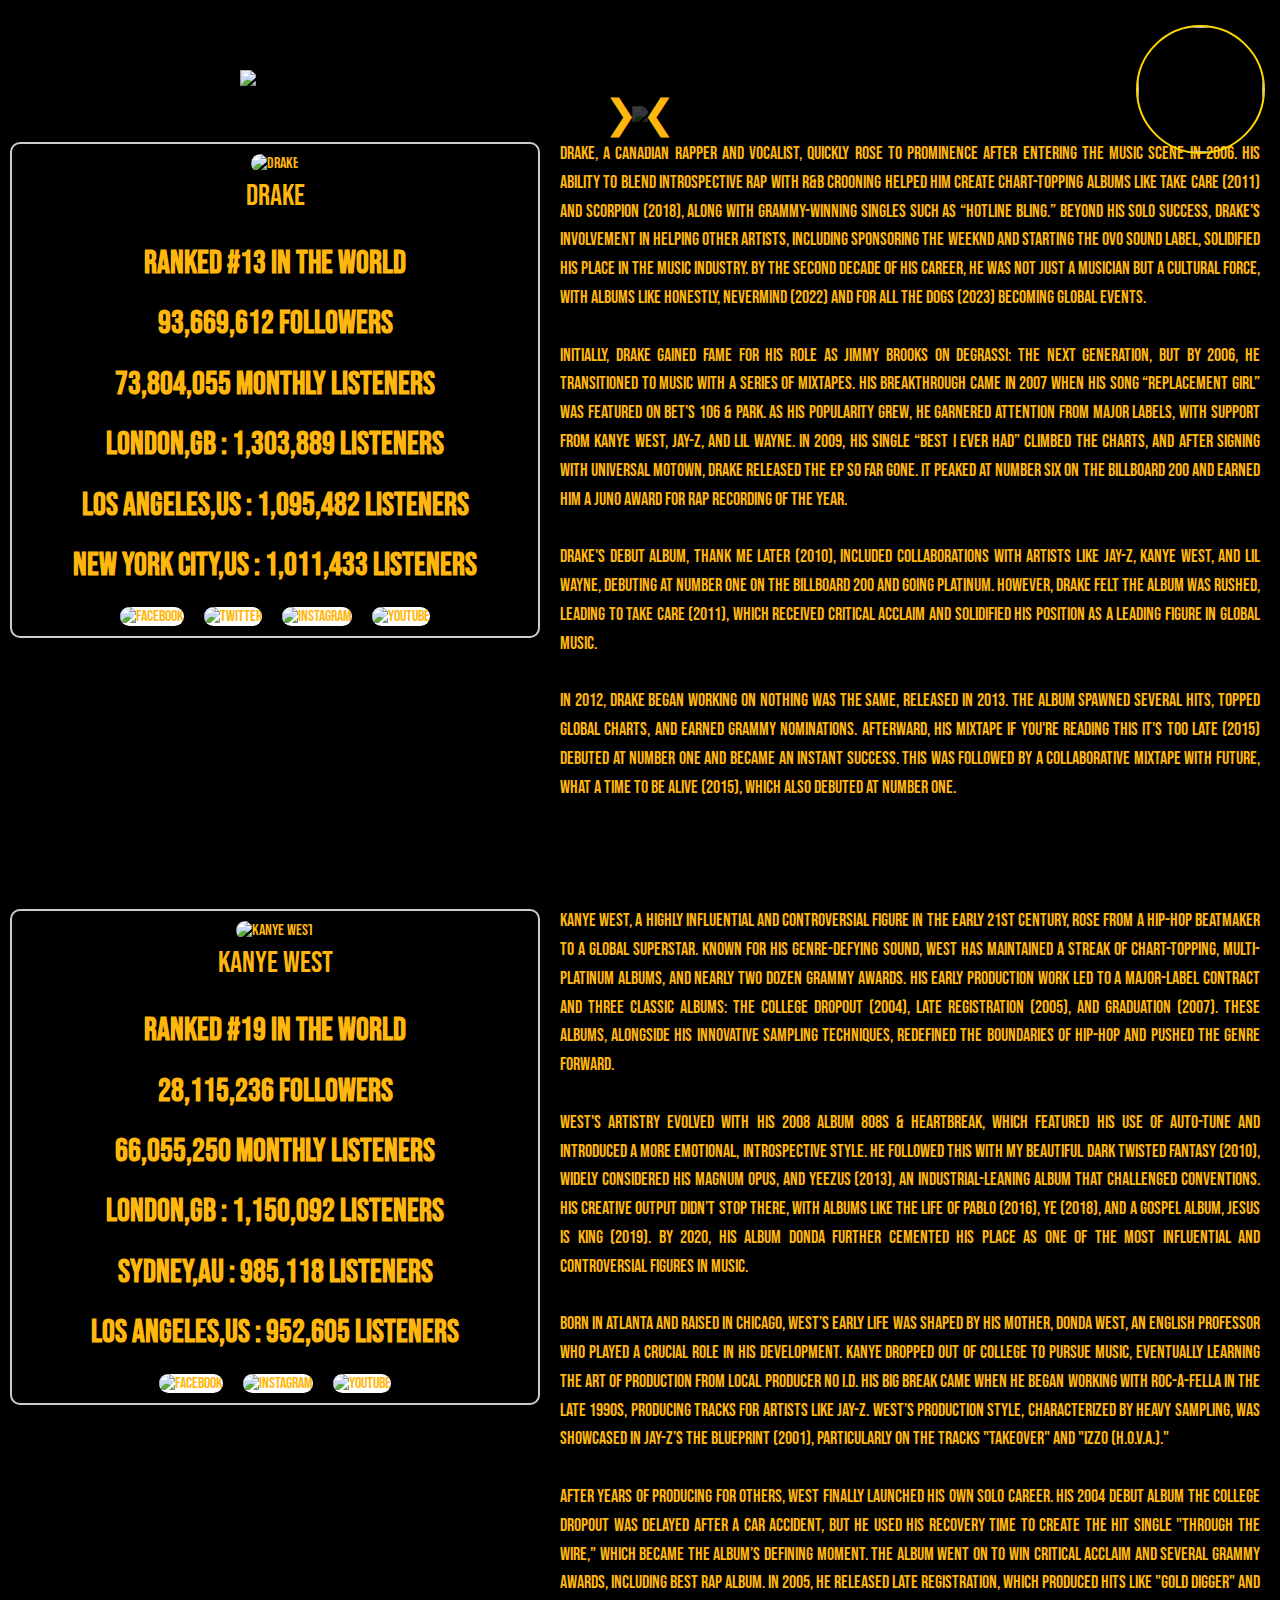
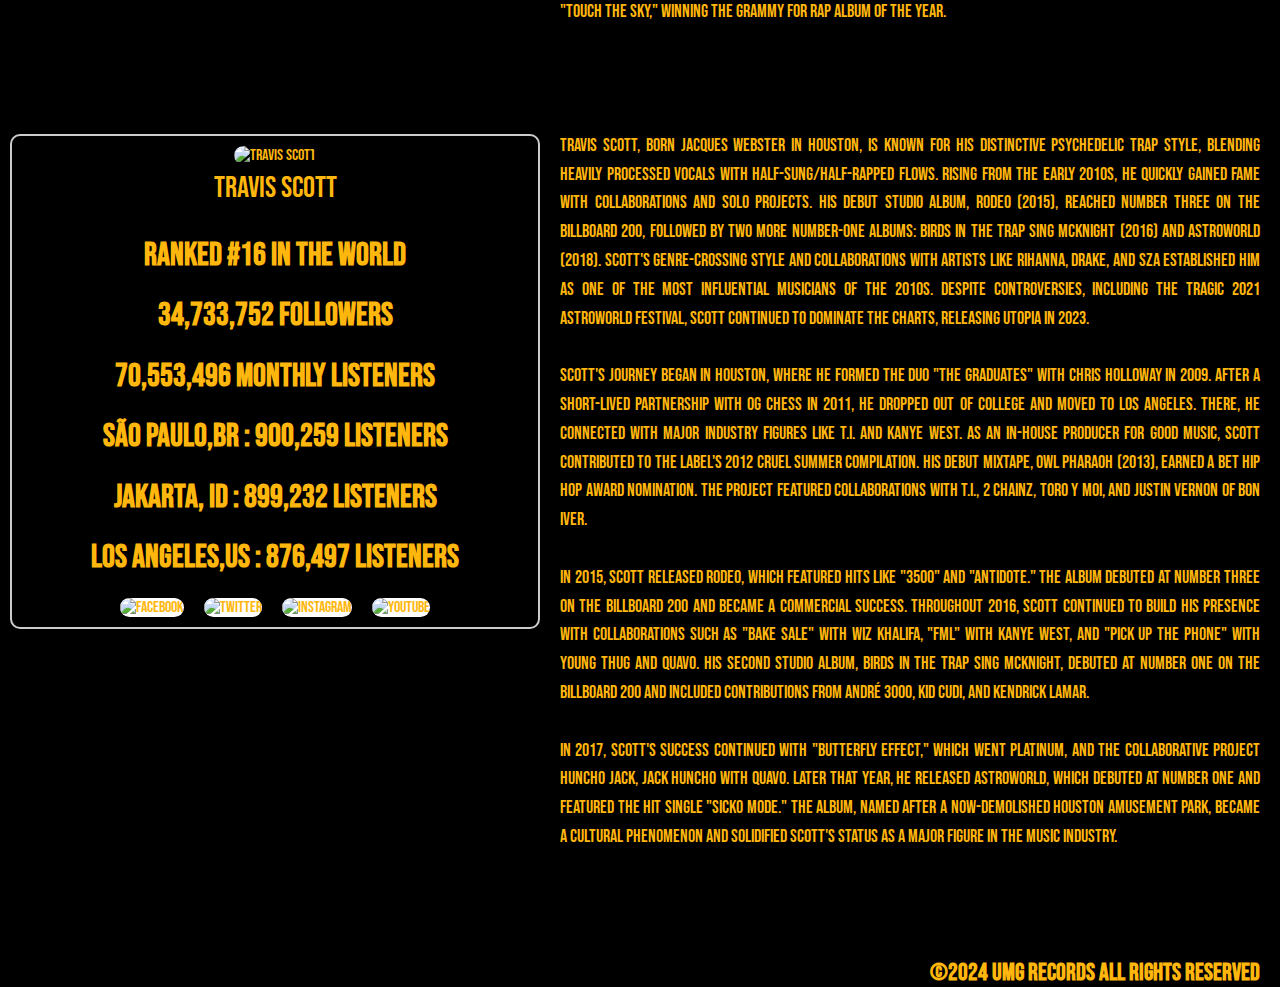
==== commit 2185e6ef: "final commit" ====
--- a/about us.html
+++ b/about us.html
@@ -58,11 +58,7 @@
             Drake's debut album, Thank Me Later (2010), included collaborations with artists like Jay-Z, Kanye West, and Lil Wayne, debuting at number one on the Billboard 200 and going platinum. However, Drake felt the album was rushed, leading to Take Care (2011), which received critical acclaim and solidified his position as a leading figure in global music.<br></br>
            
             In 2012, Drake began working on Nothing Was the Same, released in 2013. The album spawned several hits, topped global charts, and earned Grammy nominations. Afterward, his mixtape If You're Reading This It's Too Late (2015) debuted at number one and became an instant success. This was followed by a collaborative mixtape with Future, What a Time to Be Alive (2015), which also debuted at number one.<br></br>
-           
-            In 2016, Drake released Views, which continued his chart dominance. Featuring his reflections on Toronto, it debuted at number one and was supported by the hit “Hotline Bling.” Later that year, he released More Life, a playlist that included collaborations with artists like Kanye West and Travis Scott. The album became his seventh consecutive number-one release.<br></br>
-           
-            Throughout his career, Drake maintained his presence in the music world through constant chart-topping hits, Grammy wins, and meme-worthy moments. He has become not just a musician but a cultural icon, influencing both the music industry and global pop culture. His evolution from a rapper and singer to a business mogul with OVO Sound and his collaborations with emerging artists demonstrate his versatility and lasting influence in the music world.<br></br>
-        </p>    
+        </p>
       </div>
 
       <!-- Kanye West Section -->
@@ -98,11 +94,6 @@
     Born in Atlanta and raised in Chicago, West’s early life was shaped by his mother, Donda West, an English professor who played a crucial role in his development. Kanye dropped out of college to pursue music, eventually learning the art of production from local producer No I.D. His big break came when he began working with Roc-A-Fella in the late 1990s, producing tracks for artists like Jay-Z. West’s production style, characterized by heavy sampling, was showcased in Jay-Z’s The Blueprint (2001), particularly on the tracks "Takeover" and "Izzo (H.O.V.A.)."<br></br>
    
     After years of producing for others, West finally launched his own solo career. His 2004 debut album The College Dropout was delayed after a car accident, but he used his recovery time to create the hit single "Through the Wire," which became the album’s defining moment. The album went on to win critical acclaim and several Grammy Awards, including Best Rap Album. In 2005, he released Late Registration, which produced hits like "Gold Digger" and "Touch the Sky," winning the Grammy for Rap Album of the Year.<br></br>
-   
-    West’s influence continued to grow, and by the late 2000s, he became known for his outspoken personality and public controversies. These traits were reflected in his music, with his albums increasingly exploring fame, inner turmoil, and societal issues. His music career reached new heights with the release of Graduation and continued to redefine mainstream hip-hop throughout the 2010s.<br></br>
-   
-    In addition to his music, West ventured into fashion, entrepreneurship, and politics, further cementing his global influence. His Yeezy brand became a cultural phenomenon, and his outspoken views on social and political issues kept him in the public eye. Despite his polarizing persona, West remains one of the most important and influential figures in modern music, continuing to challenge artistic and societal norms.<br></br>
-
         </p>
       </div>
 
@@ -142,9 +133,7 @@
       In 2015, Scott released Rodeo, which featured hits like "3500" and "Antidote." The album debuted at number three on the Billboard 200 and became a commercial success. Throughout 2016, Scott continued to build his presence with collaborations such as "Bake Sale" with Wiz Khalifa, "FML" with Kanye West, and "Pick Up the Phone" with Young Thug and Quavo. His second studio album, Birds in the Trap Sing McKnight, debuted at number one on the Billboard 200 and included contributions from André 3000, Kid Cudi, and Kendrick Lamar.<br></br>
      
       In 2017, Scott's success continued with "Butterfly Effect," which went platinum, and the collaborative project Huncho Jack, Jack Huncho with Quavo. Later that year, he released Astroworld, which debuted at number one and featured the hit single "Sicko Mode." The album, named after a now-demolished Houston amusement park, became a cultural phenomenon and solidified Scott's status as a major figure in the music industry.<br></br>
-     
-      Scott's artistic influence extended beyond music. Known for his innovative performances, fashion collaborations, and business ventures, he became a staple in mainstream pop culture. He also became a voice for younger generations, pushing the boundaries of hip-hop and transforming it into a more experimental genre. His music and collaborations with other artists helped shape the landscape of modern rap.<br></br>
-        </p>
+      </p>
       </div>
     </div>
 
--- a/aboutus.css
+++ b/aboutus.css
@@ -107,7 +107,7 @@
     flex: 2;
     width: auto;
     max-width: 700px;
-    font-size: 14px;
+    font-size: 18px;
     text-align: justify;
     line-height: 1.6;
     padding-right: 20px;
@@ -178,6 +178,13 @@
         padding-bottom: 30px;
         padding-left: 10px;
     }
+    
+    .logo {
+        width: 80%;             /* Make logo take up 80% of the width */
+        max-width: 600px;       /* Set a max-width to prevent logo from becoming too big */
+        margin-top: 40px;       /* Space from the top */
+        margin-bottom: 20px;    /* Space below the logo */
+    }
 
     .image-box img {
         width: 100%;
@@ -191,7 +198,7 @@
 
     /* Paragraph Info for Mobile */
     .p-info {
-        font-size: 20px; /* Adjust font size */
+        font-size: 18px; /* Adjust font size */
         max-width: 400px; /* Limit max width */
         text-align: center; /* Center align text */
         padding-right: 20px;
